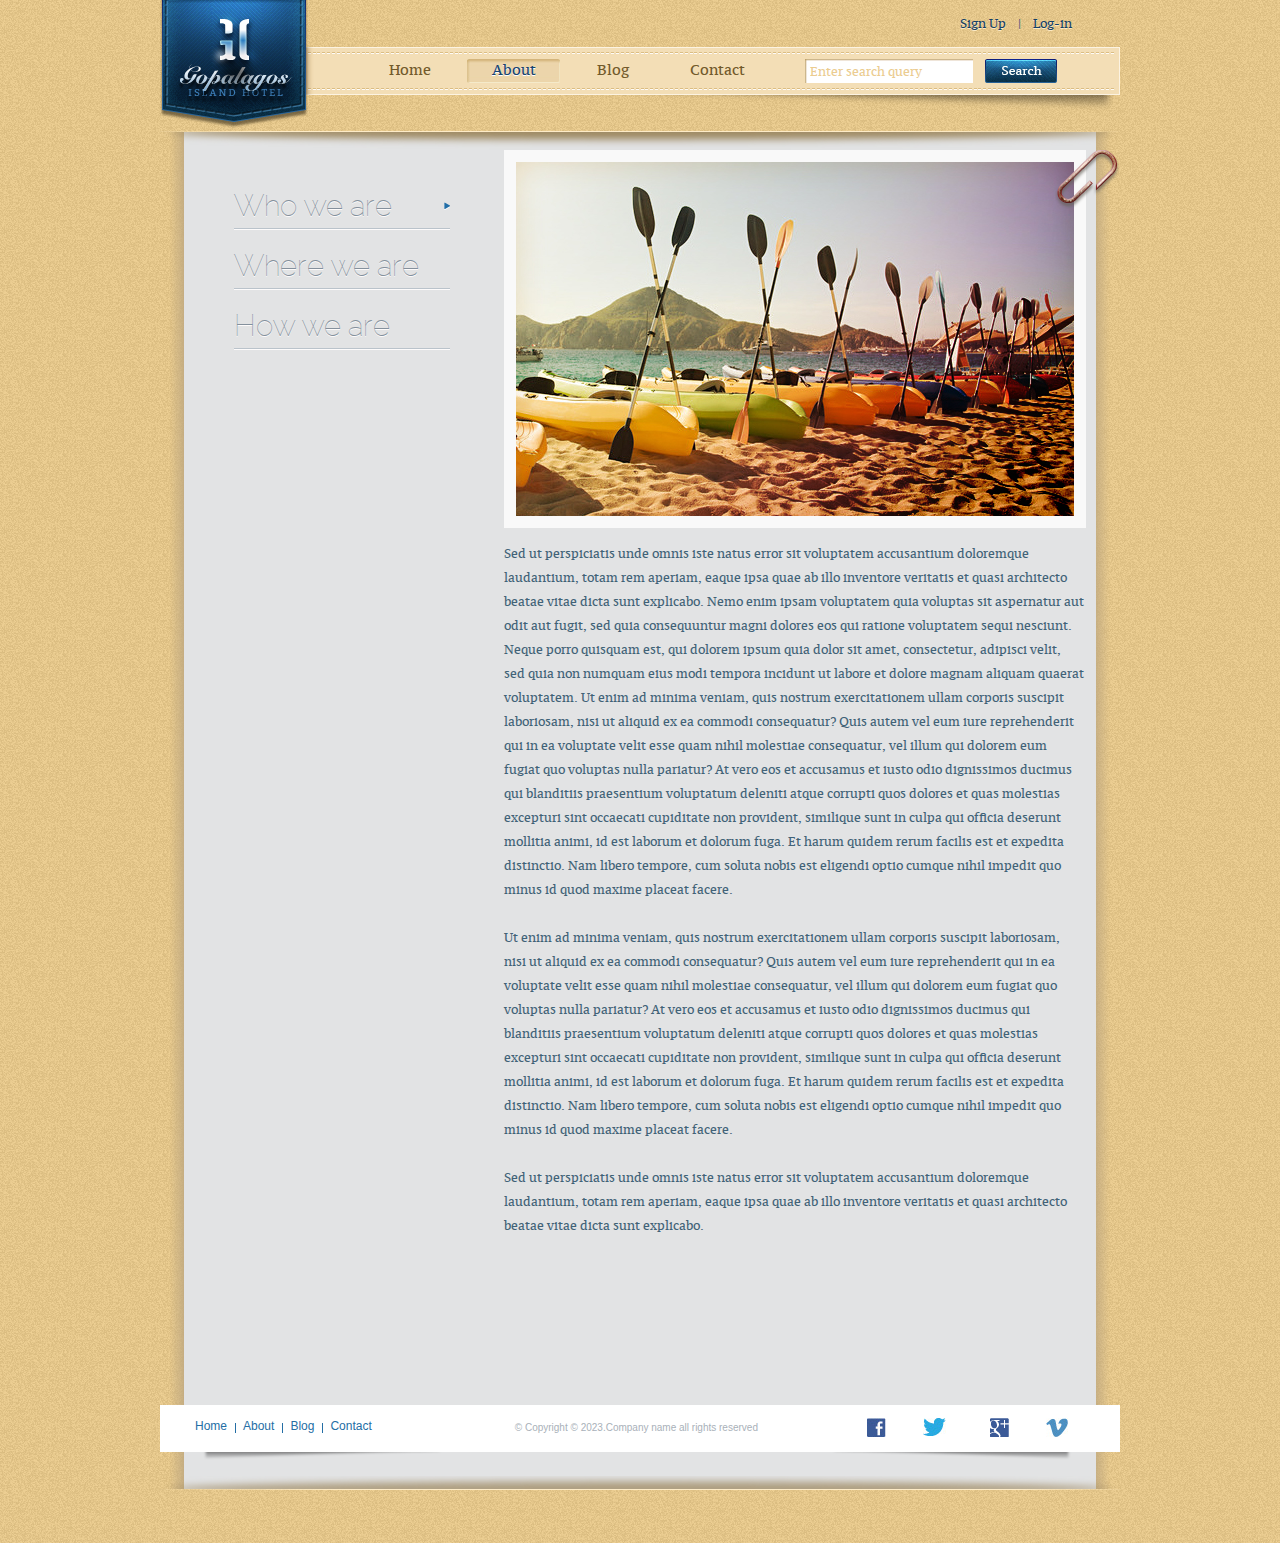
==== about.html @ 329f26aa "Add template" ====
<!DOCTYPE html>
<!-- Website template by freewebsitetemplates.com -->
<html>
<head>
	<meta charset="UTF-8">
	<title>About - Island Hotel Website Template</title>
	<link rel="stylesheet" href="css/style.css" type="text/css">
</head>
<body>
	<div class="page">
		<div class="header">
			<a href="index.html" id="logo"><img src="images/logo.png" alt="logo"></a>
			<div>
				<div>
					<a href="#">Sign Up</a> <span>|</span> <a href="#">Log-in</a>
				</div>
				<div>
					<ul>
						<li>
							<a href="index.html"><span>Home</span></a>
						</li>
						<li class="selected">
							<a href="about.html"><span>About</span></a>
						</li>
						<li>
							<a href="blog.html"><span>Blog</span></a>
						</li>
						<li>
							<a href="contact.html"><span>Contact</span></a>
						</li>
					</ul>
					<form action="index.html">
						<input type="text" onclick="this.value='';" onfocus="this.select()" onblur="this.value=!this.value?'Enter search query':this.value;" value="Enter search query">
						<input type="submit" value="">
					</form>
				</div>
			</div>
		</div>
		<div class="body">
			<div class="about">
				<ul>
					<li class="selected">
						<a href="about.html">Who we are</a>
					</li>
					<li>
						<a href="about-where.html">Where we are</a>
					</li>
					<li>
						<a href="about-how.html">How we are</a>
					</li>
				</ul>
				<div>
					<div>
						<span></span><img src="images/beach.jpg" alt="">
					</div>
					<p>
						Sed ut perspiciatis unde omnis iste natus error sit voluptatem accusantium doloremque laudantium, totam rem aperiam, eaque ipsa quae ab illo inventore veritatis et quasi architecto beatae vitae dicta sunt explicabo. Nemo enim ipsam voluptatem quia voluptas sit aspernatur aut odit aut fugit, sed quia consequuntur magni dolores eos qui ratione voluptatem sequi nesciunt. Neque porro quisquam est, qui dolorem ipsum quia dolor sit amet, consectetur, adipisci velit, sed quia non numquam eius modi tempora incidunt ut labore et dolore magnam aliquam quaerat voluptatem. Ut enim ad minima veniam, quis nostrum exercitationem ullam corporis suscipit laboriosam, nisi ut aliquid ex ea commodi consequatur? Quis autem vel eum iure reprehenderit qui in ea voluptate velit esse quam nihil molestiae consequatur, vel illum qui dolorem eum fugiat quo voluptas nulla pariatur? At vero eos et accusamus et iusto odio dignissimos ducimus qui blanditiis praesentium voluptatum deleniti atque corrupti quos dolores et quas molestias excepturi sint occaecati cupiditate non provident, similique sunt in culpa qui officia deserunt mollitia animi, id est laborum et dolorum fuga. Et harum quidem rerum facilis est et expedita distinctio. Nam libero tempore, cum soluta nobis est eligendi optio cumque nihil impedit quo minus id quod maxime placeat facere.
					</p>
					<p>
						Ut enim ad minima veniam, quis nostrum exercitationem ullam corporis suscipit laboriosam, nisi ut aliquid ex ea commodi consequatur? Quis autem vel eum iure reprehenderit qui in ea voluptate velit esse quam nihil molestiae consequatur, vel illum qui dolorem eum fugiat quo voluptas nulla pariatur? At vero eos et accusamus et iusto odio dignissimos ducimus qui blanditiis praesentium voluptatum deleniti atque corrupti quos dolores et quas molestias excepturi sint occaecati cupiditate non provident, similique sunt in culpa qui officia deserunt mollitia animi, id est laborum et dolorum fuga. Et harum quidem rerum facilis est et expedita distinctio. Nam libero tempore, cum soluta nobis est eligendi optio cumque nihil impedit quo minus id quod maxime placeat facere.
					</p>
					<p>
						Sed ut perspiciatis unde omnis iste natus error sit voluptatem accusantium doloremque laudantium, totam rem aperiam, eaque ipsa quae ab illo inventore veritatis et quasi architecto beatae vitae dicta sunt explicabo.
					</p>
				</div>
			</div>
		</div>
		<div class="footer">
			<div>
				<div>
					<ul>
						<li>
							<a href="index.html">Home</a>
						</li>
						<li>
							<a href="about.html">About</a>
						</li>
						<li>
							<a href="blog.html">Blog</a>
						</li>
						<li>
							<a href="contact.html">Contact</a>
						</li>
					</ul>
					<p>
						&#169; Copyright &#169; 2023.Company name all rights reserved
					</p>
					<div class="connect">
						<a href="http://freewebsitetemplates.com/go/facebook/" id="fb">facebook</a> <a href="http://freewebsitetemplates.com/go/twitter/" id="twitter">twitter</a> <a href="http://freewebsitetemplates.com/go/googleplus/" id="googleplus">googleplus</a> <a href="http://freewebsitetemplates.com/go/youtube/" id="vimeo">vimeo</a>
					</div>
				</div>
			</div>
		</div>
	</div>
</body>
</html>
---- css/style.css ----
/* Website template by freewebsitetemplates.com */
/*------------------------- Fonts ---------------------------*/
@font-face {
	font-family: 'ralewaythin';
	src: url('../fonts/raleway-thin-webfont-webfont.eot');
	src: url('../fonts/raleway-thin-webfont-webfont.eot?#iefix') format('embedded-opentype'),  url('../fonts/raleway-thin-webfont-webfont.woff') format('woff'),  url('../fonts/raleway-thin-webfont-webfont.ttf') format('truetype'),  url('../fonts/raleway-thin-webfont-webfont.svg#ralewaythin') format('svg');
	font-weight: normal;
	font-style: normal;
}
@font-face {
	font-family: 'pt_serif_captionitalic';
	src: url('../fonts/pt_serif-caption-web-italic-webfont-webfont.eot');
	src: url('../fonts/pt_serif-caption-web-italic-webfont-webfont.eot?#iefix') format('embedded-opentype'), url('../fonts/pt_serif-caption-web-italic-webfont-webfont.woff') format('woff'), url('../fonts/pt_serif-caption-web-italic-webfont-webfont.ttf') format('truetype'), url('../fonts/pt_serif-caption-web-italic-webfont-webfont.svg#pt_serif_captionitalic') format('svg');
	font-weight: normal;
	font-style: normal;
}
@font-face {
	font-family: 'pt_serif_captionregular';
	src: url('../fonts/pt_serif-caption-web-regular-webfont.eot');
	src: url('../fonts/pt_serif-caption-web-regular-webfont.eot?#iefix') format('embedded-opentype'), url('../fonts/pt_serif-caption-web-regular-webfont.woff') format('woff'), url('../fonts/pt_serif-caption-web-regular-webfont.ttf') format('truetype'), url('../fonts/pt_serif-caption-web-regular-webfont.svg#pt_serif_captionregular') format('svg');
	font-weight: normal;
	font-style: normal;
}
/*------------------------- Layout styles ------------------------*/
body {
	margin:0;
	font-family: 'pt_serif_captionregular';
	background:url(../images/bg-body.jpg);
}
a {
	outline:none;
}
a img {
	border:0;
	display:block;
}
.page {
	width:960px;
	margin:0 auto 53px;
	background:url(../images/bg-bottom.png) no-repeat left bottom;
	padding:0 0 14px 0;
}
/*------------------------- Header -------------------------*/
.header {
	height:131px;
	overflow:hidden;
	position:relative;
}
.header a#logo {
	left:0;
	position:absolute;
	top:0;
}
.header div {
	float:right;
	margin:0;
	overflow:hidden;
	width:816px;
}
.header div div:first-child {
	background:none;
	float:right;
	height:auto;
	padding:13px 48px 10px 0;
	width:auto;
}
.header div div:first-child a {
	color:#134067;
	font-size:12px;
	line-height:24px;
	text-decoration:none;
	text-shadow:0 1px 0 #fde9c3;
}
.header div div:first-child span {
	color:#134067;
	display:inline-block;
	font-size:12px;
	line-height:24px;
	padding:0 8px;
	text-shadow:0 1px 0 #fde9c3;
}
.header div div {
	background:url(../images/bg-nav.png) no-repeat;
	float:none;
	height:63px;
	overflow:hidden;
}
.header div div ul {
	float:left;
	list-style:none;
	margin:0;
	overflow:hidden;
	padding:12px 0 0 60px;
}
.header div div ul li:first-child {
	margin:0;
}
.header div div ul li {
	float:left;
	height:24px;
	margin:0 0 0 12px;
	padding:0 0 0 3px;
}
.header div div ul li.selected {
	background:url(../images/bg-nav-left.jpg) no-repeat left top;
}
.header div div ul li a {
	color:#725a2b;
	display:block;
	font-size:14px;
	height:24px;
	line-height:24px;
	padding:0 2px 0 0;
	text-decoration:none;
}
.header div div ul li a span {
	display:block;
	padding:0 22px;
}
.header div div ul li.selected a span {
	background:url(../images/bg-nav-mid.jpg) repeat-x left top;
}
.header div div ul li.selected a {
	background:url(../images/bg-nav-right.jpg) no-repeat right top;
	color:#164372;
	text-shadow:0 1px 0 #fff;
}
.header div div ul li a:hover {
	color:#164372;
	text-shadow:0 1px 0 #fff;
}
.header div div form {
	float:left;
	margin:0 0 0 36px;
	overflow:hidden;
	padding:12px 0 0;
}
.header div div form input:first-child {
	background:url(../images/bg-search.jpg) no-repeat;
	border:0;
	color:#ebcc90;
	float:left;
	font-family:inherit;
	font-size:12px;
	height:22px;
	line-height:21px;
	margin:0 12px 0 0;
	padding:2px 5px 0;
	width:158px;
	cursor:text;
}
.header div div form input:first-child:hover {
	background:url(../images/bg-search.jpg) no-repeat;
}
.header div div form input {
	background:url(../images/buttons.png) no-repeat;
	border:0;
	cursor:pointer;
	float:left;
	height:24px;
	padding:0;
	width:72px;
}
.header div div form input:hover {
	background:url(../images/buttons.png) no-repeat 0 -134px;
}
/*------------------------- Body ---------------------------*/
.body {
	background:url(../images/bg-top.png) no-repeat left top;
	padding:19px 0 0;
}
.body .home {
	background:url(../images/bg-mid.png) repeat-y left top;
	overflow:hidden;
}
.body .home div.featured {
	background:url(../images/bg-shadow2.png) no-repeat center bottom;
	height:378px;
	margin:0;
	overflow:hidden;
	padding:0 0 16px;
	position:relative;
}
.body .home div.featured div {
	background:url(../images/clip-right.png) no-repeat right top;
	margin:0;
	position:relative;
	z-index:1000;
}
.body .home div.featured div div {
	background:url(../images/clip-left.png) no-repeat left top;
	height:378px;
	margin:0;
}
.body .home div.featured img {
	border:12px solid #f9f9f9;
	left:38px;
	position:absolute;
}
.body .home div.featured div div p {
	color:#416277;
	font-size:12px;
	left:98px;
	line-height:24px;
	margin:0;
	position:absolute;
	top:175px;
	width:415px;
}
.body .home div.featured div div p a {
	background:none;
	color:#a98b52;
	display:inline;
	height:auto;
	margin:0;
	padding:0;
	position:static;
	text-decoration:none;
	width:auto;
}
.body .home div.featured div div a {
	background:url(../images/buttons.png) no-repeat 0 -71px;
	display:block;
	height:61px;
	left:180px;
	position:relative;
	text-indent:-9999px;
	top:270px;
	width:186px;
}
.body .home div.featured div div a:hover {
	background:url(../images/buttons.png) no-repeat 0 -199px;
}
.body .home div.section {
	background:url(../images/border.png) repeat-x left bottom;
	margin:0 47px;
	overflow:hidden;
	padding:0 0 23px;
}
.body .home div.section div:first-child {
	background:none;
	float:left;
	margin:0 36px 0 0;
	width:576px;
}
.body .home div.section div:first-child h4 {
	color:#bac3cb;
	font-family: 'pt_serif_captionitalic';
	font-size:30px;
	font-weight:400;
	margin:17px 0 0;
	text-shadow:0 1px 0 #fdfbfb;
}
.body .home div.section div:first-child p {
	color:#848a8f;
	font-size:12px;
	line-height:24px;
	margin:10px 0 0;
}
.body .home div.section div:first-child p a {
	color:#A98B52;
	display:inline;
	text-decoration:none;
}
.body .home div.section div:first-child ul {
	background-color:#d1d6db;
	list-style:none;
	margin:17px 0 0;
	overflow:hidden;
	padding:7px 16px 12px;
}
.body .home div.section div:first-child ul li {
	float:left;
	margin:0 0 0 36px;
	width:156px;
}
.body .home div.section div:first-child ul ul {
	margin:0;
	padding:0;
}
.body .home div.section div:first-child ul li li:first-child {
	padding:0 0 4px 18px;
}
.body .home div.section div:first-child ul li li {
	background:url(../images/arrow-right.jpg) no-repeat left 9px;
	border-bottom:1px solid #c0c8cf;
	display:inline-block;
	margin:18px 0 0;
	padding:0 0 5px 18px;
	width:156px;
}
.body .home div.section div:first-child ul li a {
	background:none;
	color:#3b536c;
	font-size:12px;
	line-height:24px;
	margin:0;
	padding:0;
	text-decoration:none;
}
.body .home div.section div:first-child ul li a:hover {
	text-decoration:none!important;
	color:#fff;
}
.body .home div.section div {
	background:url(../images/bg-shadow3.png) no-repeat right bottom;
	float:left;
	margin:0;
	padding:0 0 9px;
	width:auto;
}
.body .home div.section div a {
	display:block;
	margin:8px 0 0;
}
.body .home div {
	background:none;
	margin:28px 47px 0;
	padding:0 0 36px;
}
.body .home div ul {
	background:none #d1d6db;
	list-style:none;
	margin:0;
	overflow:hidden;
	padding:18px 18px 8px;
}
.body .home div ul li {
	float:left;
	margin:0 0 0 37px;
	width:252px;
}
.body .home div ul li h3 {
	background:url(../images/bg-title.jpg) no-repeat;
	height:24px;
	margin:0 auto 18px;
	text-align:center;
	width:239px;
	color:#2c88c4;
	display:block;
	font-family: 'pt_serif_captionitalic';
	font-size:12px;
	font-weight:400;
	line-height:26px;
}
.body .home div ul li a {
	background:url(../images/bg-shadow3.png) no-repeat left bottom;
	display:block;
	padding:0 0 9px;
}
.body .home div ul li p {
	color:#848A8F;
	font-size:11px;
	line-height:24px;
	margin:5px 0 16px;
}
.body .home div ul li p a {
	background:none;
	color:#A98B52;
	display:inline;
	padding:0;
	text-decoration:none;
}
.body .home div ul li a.click-here {
	background:url(../images/buttons.png) no-repeat -55px -32px;
	height:37px;
	margin:0 auto 9px;
	padding:0;
	width:145px;
}
.body .home div ul li a.click-here:hover {
	background:url(../images/buttons.png) no-repeat 0 -160px;
}
.body .about div p {
	color:#416277;
	font-size:12px;
	line-height:24px;
	margin:15px 0 24px;
}
.body .about-where div p {
	color:#416277;
	font-size:12px;
	line-height:24px;
	margin:25px 0 26px;
}
.body .about-how div p {
	color:#416277;
	font-size:12px;
	line-height:24px;
	margin:25px 0 24px;
}
.body .blog {
	background:url(../images/bg-mid.png) repeat-y scroll left top transparent;
	padding:0 48px 0 0;
}
.body .blog ul {
	list-style:none;
	margin:0;
	padding:0;
}
.body .blog ul li {
	margin:38px 0 0;
	overflow:hidden;
	padding:24px 0 0;
}
.body .blog ul li div:first-child {
	background:url(../images/bg-shadow3.png) no-repeat right bottom;
	float:left;
	height:auto;
	padding:0 0 9px;
	position:relative;
	width:314px;
}
.body .blog ul li div:first-child a {
	background:none;
	display:block;
	height:auto;
	margin:0 0 0 38px;
	width:276px;
}
.body .blog ul li div:first-child a:hover {
	background:none;
}
.body .blog ul li div:first-child span {
	background:url(../images/clip-left.png) no-repeat scroll left top transparent;
	display:block;
	height:59px;
	left:0;
	position:absolute;
	top:0;
	width:65px;
}
.body .blog ul li div {
	background:url(../images/bg-shadow2.png) no-repeat right 42px;
	float:right;
	height:auto;
	padding:0 0 16px 30px;
	width:568px;
}
.body .blog ul li div div:first-child {
	background:none #fff;
	float:none;
	height:42px;
	padding:0;
	width:568px;
}
.body .blog ul li div div h3 {
	color:#0d314f;
	float:left;
	font-family: 'ralewaythin';
	font-size:24px;
	font-weight:400;
	line-height:24px;
	margin:8px 0 0 10px;
}
.body .blog ul li div div div {
	background:none;
	float:right;
	height:auto;
	padding:9px 20px 0 0;
	width:auto;
}
.body .blog ul li div div div span:first-child {
	background:none;
	color:#9da3a8;
	display:block;
	font-family: 'ralewaythin';
	font-size:12px;
	height:auto;
	line-height:24px;
	position:static;
	width:auto;
}
.body .blog ul li div p {
	color:#416277;
	font-size:12px;
	line-height:24px;
	margin:13px 0 24px;
}
.body .blog ul li div p a {
	background:none;
	color:#A98B52;
	display:inline;
	text-decoration:none;
}
.body .blog ul li div a {
	background:url(../images/buttons.png) no-repeat -110px 0;
	display:block;
	height:30px;
	text-indent:-99999px;
	width:90px;
}
.body .blog ul li div a:hover {
	background:url(../images/buttons.png) no-repeat 0 -262px;
}
.body .blog ul.paging {
	list-style:none;
	margin:120px 0 0;
	overflow:hidden;
	padding:0 0 68px;
	text-align:center;
}
.body .blog ul.paging li {
	display:inline;
	margin:0;
	padding:0;
}
.body .blog ul.paging li a {
	color:#979ea5;
	font-family:Arial, Helvetica, sans-serif;
	font-size:12px;
	line-height:30px;
	margin:0 3px;
	text-decoration:none;
}
.body .blog ul.paging li a:hover {
	color:#606971;
}
.body .contact {
	background:url(../images/bg-mid.png) repeat-y scroll left top transparent;
	min-height:1255px;
	overflow:hidden;
	padding:0;
}
.body .contact div {
	float:right;
	padding:0 36px 0 0;
	width:580px;
}
.body .contact h2 {
	background:url(../images/border.png) repeat-x scroll left bottom transparent;
	color:#84909C;
	display:inline-block;
	float:left;
	font-family: 'ralewaythin';
	font-size:30px;
	font-weight:400;
	line-height:48px;
	margin:32px 98px 0 74px;
	padding:0 20px 0 0;
	text-decoration:none;
	text-shadow:0 1px 0 #FDFBFB;
}
.body .contact div h3 {
	color:#416277;
	font-size:14px;
	font-style:italic;
	line-height:24px;
}
.body .contact div p {
	color:#416277;
	font-size:12px;
	line-height:24px;
	margin:15px 0 24px;
	padding:0 15px 0 0;
	text-align:justify;
}
.body .contact div p a {
	color:#416277!important;
	text-decoration:underline!important;
}
.body .contact div p a:hover {
	color:#42a3e4!important;
}
.body .home div.featured div div p a:hover, .body .home div.section div:first-child p a:hover, .body .home div.section div ul li a:hover, .body .home div ul li h3 a:hover, .body .home div ul li p a:hover, .body .about div p a:hover, .body .about-where div p a:hover, .body .about-how div p a:hover, .body .blog ul li div p a:hover, .body .contact div p a:hover {
	text-decoration:underline;
}
.body .home div.section div:first-child ul li:first-child, .body .home div ul li:first-child, .body .about ul li:first-child a, .body .about-where ul li:first-child a, .body .about-how ul li:first-child a, .body .blog ul li:first-child {
	margin:0;
}
.body .home div.section div a img, .body .home div ul li a img {
	border:12px solid #F9F9F9;
}
.body .home div.section div a img:hover, .body .home div ul li a img:hover, .body .blog ul li div:first-child a img:hover {
	filter:alpha(opacity=80);/* Needed for IE8 and old versions */
	opacity:0.8;
}
.body .about, .body .about-where, .body .about-how {
	background:url(../images/bg-mid.png) repeat-y left top;
	min-height:1255px;
	overflow:hidden;
	padding:0;
}
.body .about ul, .body .about-where ul, .body .about-how ul {
	float:left;
	list-style:none;
	margin:32px 54px 0 74px;
	padding:0;
	width:216px;
}
.body .about ul li, .body .about-where ul li, .body .about-how ul li {
	background:url(../images/border.png) repeat-x left bottom;
}
.body .about ul li.selected a, .body .about-where ul li.selected a, .body .about-how ul li.selected a {
	background:url(../images/arrow-right2.png) no-repeat right center;
}
.body .about ul li a, .body .about-where ul li a, .body .about-how ul li a {
	color:#84909c;
	display:block;
	font-family: 'ralewaythin';
	font-size:30px;
	line-height:48px;
	margin:12px 0 6px;
	text-decoration:none;
	text-shadow:0 1px 0 #fdfbfb;
}
.body .about div, .body .about-where div, .body .about-how div {
	float:left;
	padding:0 36px 0 0;
	width:580px;
}
.body .about div div, .body .about-where div div, .body .about-how div div, .body .contact div div {
	background:url(../images/bg-shadow2.png) no-repeat 7px bottom;
	display:block;
	float:none;
	position:relative;
	width:inherit;
}
.body .about div div span, .body .about-where div div span, .body .about-how div div span, .body .contact div div span {
	background:url(../images/clip-right.png) no-repeat right top;
	display:block;
	height:59px;
	position:absolute;
	right:0;
	top:0;
	width:65px;
}
.body .about div div img, .body .about-where div div img, .body .about-how div div img, .body .blog ul li div:first-child a img, .body .contact div div img {
	border:12px solid #F9F9F9;
	display:block;
}
.body .about div p a, .body .about-where div p a, .body .about-how div p a, .body .contact div p a {
	color:#a98b52;
	text-decoration:none;
}
/*------------------------- Footer -------------------------*/
.footer {
	background:url(../images/bg-mid.png) repeat-y left top;
	padding:0 0 16px;
}
.footer div {
	background:url(../images/bg-shadow.png) no-repeat center bottom;
	padding:0 0 8px;
}
.footer div div {
	background:none #fff;
	height:47px;
	padding:0;
}
.footer div div ul {
	float:left;
	list-style:none;
	margin:10px 135px 0 35px;
	overflow:hidden;
	padding:0;
}
.footer div div ul li:first-child {
	background:none;
	margin:0;
	padding:0 8px 0 0;
}
.footer div div ul li {
	background:url(../images/border-footer-nav.png) no-repeat left 8px;
	float:left;
	padding:0 8px;
}
.footer div div ul li a {
	color:#246ea5;
	font-family:"Trebuchet MS", Arial, Helvetica, sans-serif;
	font-size:12px;
	text-decoration:none;
}
.footer div div ul li a:hover {
	text-decoration:none;
}
.footer div div p {
	color:#a9b1b9;
	float:left;
	font-family:"Trebuchet MS", Arial, Helvetica, sans-serif;
	font-size:10px;
	line-height:16px;
	margin:15px 0 0;
}
.footer div div div.connect {
	float:left;
	height:auto;
	margin:13px 0 0 65px;
	overflow:hidden;
}
.footer div div div.connect a#twitter {
	background:url(../images/icons.png) no-repeat;
	display:block;
	float:left;
	height:18px;
	text-indent:-99999px;
	width:23px;
}
.footer div div div.connect a#fb {
	background:url(../images/icons.png) no-repeat 0 -19px;
	display:block;
	float:left;
	height:19px;
	margin:0 37px 0 44px;
	text-indent:-99999px;
	width:19px;
}
.footer div div div.connect a#googleplus {
	background:url(../images/icons.png) no-repeat 0 -59px;
	display:block;
	float:left;
	height:19px;
	margin:0 37px 0 44px;
	text-indent:-99999px;
	width:19px;
}
.footer div div div.connect a#vimeo {
	background:url(../images/icons.png) no-repeat 0 -39px;
	display:block;
	float:left;
	height:19px;
	text-indent:-99999px;
	width:22px;
}
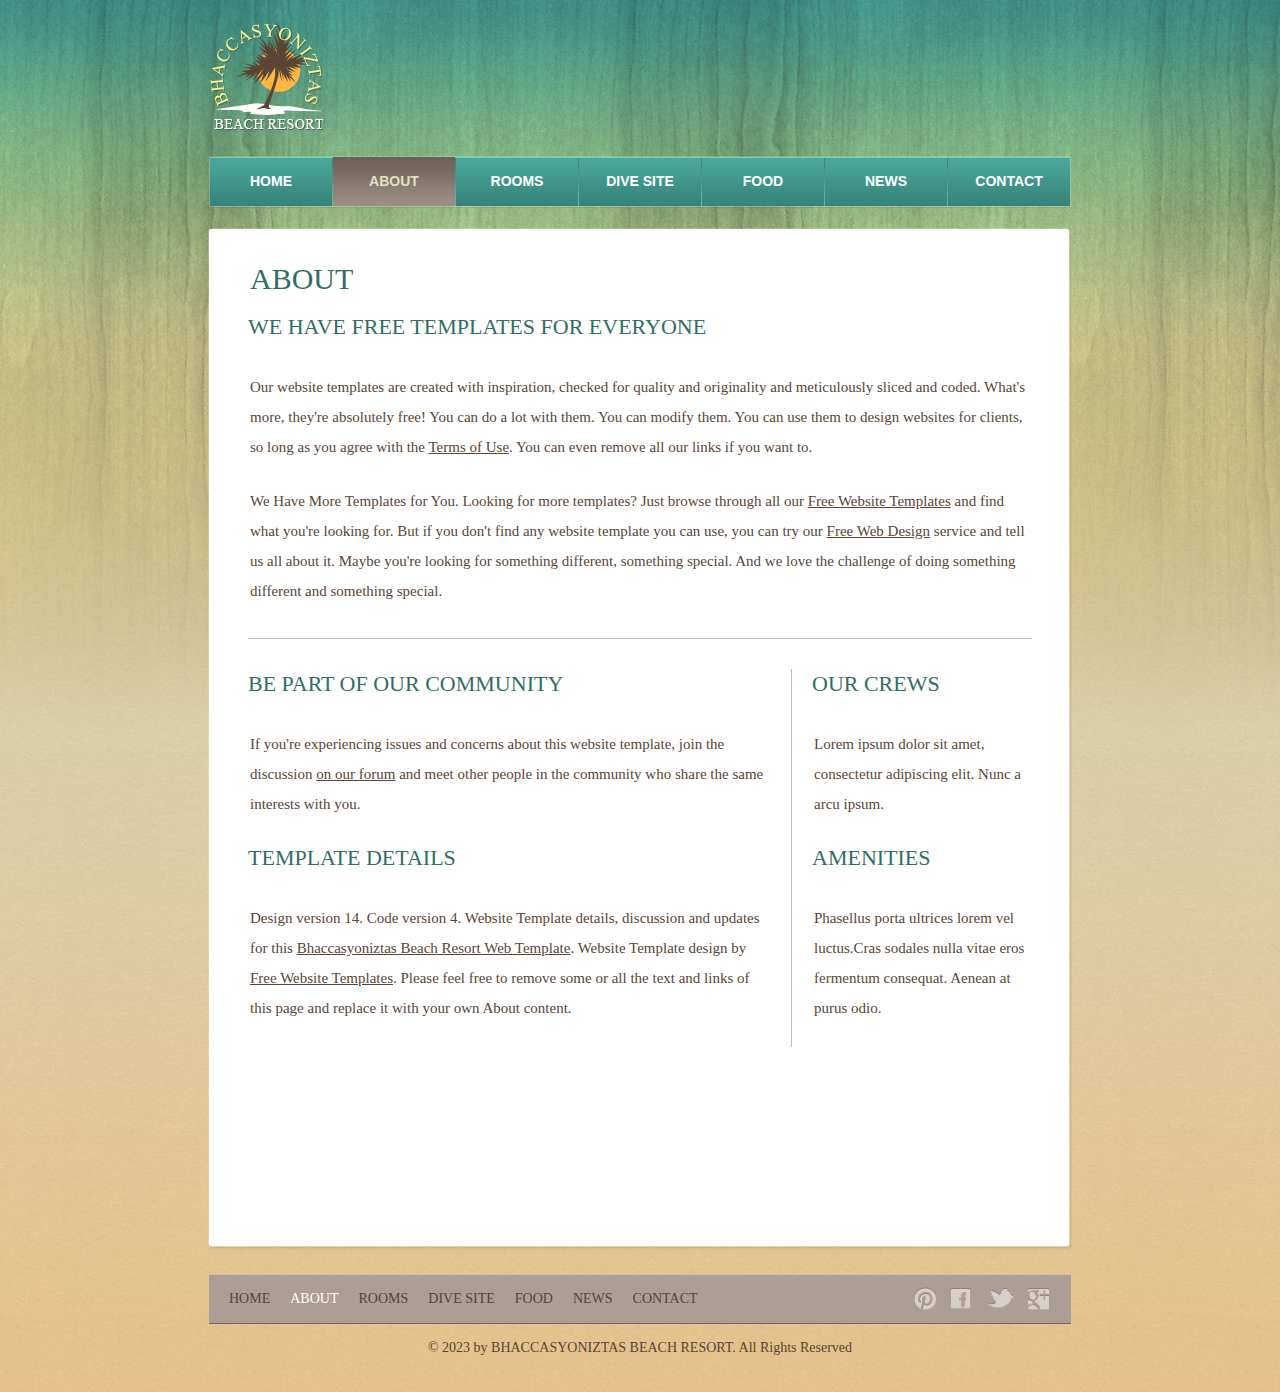
==== commit acdb42c5: "Update README.md" ====
--- a/about.html
+++ b/about.html
@@ -3,94 +3,111 @@
 <html>
 <head>
 	<meta charset="UTF-8">
-	<title>About - Island Hotel Website Template</title>
+	<title>About - Bhaccasyoniztas Beach Resort Web Template</title>
 	<link rel="stylesheet" href="css/style.css" type="text/css">
 </head>
 <body>
-	<div class="page">
-		<div class="header">
-			<a href="index.html" id="logo"><img src="images/logo.png" alt="logo"></a>
-			<div>
-				<div>
-					<a href="#">Sign Up</a> <span>|</span> <a href="#">Log-in</a>
+	<div id="background">
+		<div id="page">
+			<div id="header">
+				<div id="logo">
+					<a href="index.html"><img src="images/logo.png" alt="LOGO" height="112" width="118"></a>
 				</div>
-				<div>
-					<ul>
-						<li>
-							<a href="index.html"><span>Home</span></a>
-						</li>
-						<li class="selected">
-							<a href="about.html"><span>About</span></a>
-						</li>
-						<li>
-							<a href="blog.html"><span>Blog</span></a>
-						</li>
-						<li>
-							<a href="contact.html"><span>Contact</span></a>
-						</li>
-					</ul>
-					<form action="index.html">
-						<input type="text" onclick="this.value='';" onfocus="this.select()" onblur="this.value=!this.value?'Enter search query':this.value;" value="Enter search query">
-						<input type="submit" value="">
-					</form>
-				</div>
-			</div>
-		</div>
-		<div class="body">
-			<div class="about">
-				<ul>
-					<li class="selected">
-						<a href="about.html">Who we are</a>
-					</li>
-					<li>
-						<a href="about-where.html">Where we are</a>
-					</li>
-					<li>
-						<a href="about-how.html">How we are</a>
-					</li>
-				</ul>
-				<div>
-					<div>
-						<span></span><img src="images/beach.jpg" alt="">
-					</div>
-					<p>
-						Sed ut perspiciatis unde omnis iste natus error sit voluptatem accusantium doloremque laudantium, totam rem aperiam, eaque ipsa quae ab illo inventore veritatis et quasi architecto beatae vitae dicta sunt explicabo. Nemo enim ipsam voluptatem quia voluptas sit aspernatur aut odit aut fugit, sed quia consequuntur magni dolores eos qui ratione voluptatem sequi nesciunt. Neque porro quisquam est, qui dolorem ipsum quia dolor sit amet, consectetur, adipisci velit, sed quia non numquam eius modi tempora incidunt ut labore et dolore magnam aliquam quaerat voluptatem. Ut enim ad minima veniam, quis nostrum exercitationem ullam corporis suscipit laboriosam, nisi ut aliquid ex ea commodi consequatur? Quis autem vel eum iure reprehenderit qui in ea voluptate velit esse quam nihil molestiae consequatur, vel illum qui dolorem eum fugiat quo voluptas nulla pariatur? At vero eos et accusamus et iusto odio dignissimos ducimus qui blanditiis praesentium voluptatum deleniti atque corrupti quos dolores et quas molestias excepturi sint occaecati cupiditate non provident, similique sunt in culpa qui officia deserunt mollitia animi, id est laborum et dolorum fuga. Et harum quidem rerum facilis est et expedita distinctio. Nam libero tempore, cum soluta nobis est eligendi optio cumque nihil impedit quo minus id quod maxime placeat facere.
-					</p>
-					<p>
-						Ut enim ad minima veniam, quis nostrum exercitationem ullam corporis suscipit laboriosam, nisi ut aliquid ex ea commodi consequatur? Quis autem vel eum iure reprehenderit qui in ea voluptate velit esse quam nihil molestiae consequatur, vel illum qui dolorem eum fugiat quo voluptas nulla pariatur? At vero eos et accusamus et iusto odio dignissimos ducimus qui blanditiis praesentium voluptatum deleniti atque corrupti quos dolores et quas molestias excepturi sint occaecati cupiditate non provident, similique sunt in culpa qui officia deserunt mollitia animi, id est laborum et dolorum fuga. Et harum quidem rerum facilis est et expedita distinctio. Nam libero tempore, cum soluta nobis est eligendi optio cumque nihil impedit quo minus id quod maxime placeat facere.
-					</p>
-					<p>
-						Sed ut perspiciatis unde omnis iste natus error sit voluptatem accusantium doloremque laudantium, totam rem aperiam, eaque ipsa quae ab illo inventore veritatis et quasi architecto beatae vitae dicta sunt explicabo.
-					</p>
-				</div>
-			</div>
-		</div>
-		<div class="footer">
-			<div>
-				<div>
+				<div id="navigation">
 					<ul>
 						<li>
 							<a href="index.html">Home</a>
 						</li>
-						<li>
+						<li class="selected">
 							<a href="about.html">About</a>
 						</li>
 						<li>
-							<a href="blog.html">Blog</a>
+							<a href="rooms.html">Rooms</a>
+						</li>
+						<li>
+							<a href="dives.html">Dive Site</a>
+						</li>
+						<li>
+							<a href="foods.html">Food</a>
+						</li>
+						<li>
+							<a href="news.html">News</a>
 						</li>
 						<li>
 							<a href="contact.html">Contact</a>
 						</li>
 					</ul>
-					<p>
-						&#169; Copyright &#169; 2023.Company name all rights reserved
-					</p>
-					<div class="connect">
-						<a href="http://freewebsitetemplates.com/go/facebook/" id="fb">facebook</a> <a href="http://freewebsitetemplates.com/go/twitter/" id="twitter">twitter</a> <a href="http://freewebsitetemplates.com/go/googleplus/" id="googleplus">googleplus</a> <a href="http://freewebsitetemplates.com/go/youtube/" id="vimeo">vimeo</a>
+				</div>
+			</div>
+			<div id="contents">
+				<div class="box">
+					<div>
+						<div class="body">
+							<h1>About</h1>
+							<h2>We Have Free Templates for Everyone</h2>
+							<p>
+								Our website templates are created with inspiration, checked for quality and originality and meticulously sliced and coded. What's more, they're absolutely free! You can do a lot with them. You can modify them. You can use them to design websites for clients, so long as you agree with the <a href="http://www.freewebsitetemplates.com/about/terms/">Terms of Use</a>. You can even remove all our links if you want to.
+							</p>
+							<p>
+								We Have More Templates for You. Looking for more templates? Just browse through all our <a href="http://www.freewebsitetemplates.com/">Free Website Templates</a> and find what you're looking for. But if you don't find any website template you can use, you can try our <a href="http://www.freewebsitetemplates.com/freewebdesign/">Free Web Design</a> service and tell us all about it. Maybe you're looking for something different, something special. And we love the challenge of doing something different and something special.
+							</p>
+							<hr>
+							<div class="ads">
+								<h2>Our Crews</h2>
+								<p>
+									Lorem ipsum dolor sit amet, consectetur adipiscing elit. Nunc a arcu ipsum.
+								</p>
+								<h2>Amenities</h2>
+								<p>
+									Phasellus porta ultrices lorem vel luctus.Cras sodales nulla vitae eros fermentum consequat. Aenean at purus odio.
+								</p>
+							</div>
+							<h2>Be Part of Our Community</h2>
+							<p>
+								If you're experiencing issues and concerns about this website template, join the discussion <a href="http://www.freewebsitetemplates.com/forums/">on our forum</a> and meet other people in the community who share the same interests with you.
+							</p>
+							<h2>Template details</h2>
+							<p>
+								Design version 14. Code version 4. Website Template details, discussion and updates for this <a href="http://www.freewebsitetemplates.com/discuss/beachresort/">Bhaccasyoniztas Beach Resort Web Template</a>. Website Template design by <a href="http://www.freewebsitetemplates.com/">Free Website Templates</a>. Please feel free to remove some or all the text and links of this page and replace it with your own About content.
+							</p>
+						</div>
 					</div>
 				</div>
 			</div>
 		</div>
+		<div id="footer">
+			<div>
+				<ul class="navigation">
+					<li>
+						<a href="index.html">Home</a>
+					</li>
+					<li class="active">
+						<a href="about.html">About</a>
+					</li>
+					<li>
+						<a href="rooms.html">Rooms</a>
+					</li>
+					<li>
+						<a href="dives.html">Dive Site</a>
+					</li>
+					<li>
+						<a href="foods.html">Food</a>
+					</li>
+					<li>
+						<a href="news.html">News</a>
+					</li>
+					<li>
+						<a href="contact.html">Contact</a>
+					</li>
+				</ul>
+				<div id="connect">
+					<a href="http://pinterest.com/fwtemplates/" target="_blank" class="pinterest"></a> <a href="http://freewebsitetemplates.com/go/facebook/" target="_blank" class="facebook"></a> <a href="http://freewebsitetemplates.com/go/twitter/" target="_blank" class="twitter"></a> <a href="http://freewebsitetemplates.com/go/googleplus/" target="_blank" class="googleplus"></a>
+				</div>
+			</div>
+			<p>
+				© 2023 by BHACCASYONIZTAS BEACH RESORT. All Rights Reserved
+			</p>
+		</div>
 	</div>
 </body>
 </html>--- a/css/style.css
+++ b/css/style.css
@@ -1,723 +1,545 @@
 /* Website template by freewebsitetemplates.com */
-/*------------------------- Fonts ---------------------------*/
-@font-face {
-	font-family: 'ralewaythin';
-	src: url('../fonts/raleway-thin-webfont-webfont.eot');
-	src: url('../fonts/raleway-thin-webfont-webfont.eot?#iefix') format('embedded-opentype'),  url('../fonts/raleway-thin-webfont-webfont.woff') format('woff'),  url('../fonts/raleway-thin-webfont-webfont.ttf') format('truetype'),  url('../fonts/raleway-thin-webfont-webfont.svg#ralewaythin') format('svg');
+body {
+	background: #ffb744 url(../images/bg-body.jpg) repeat left bottom;
+	font-family: "Times New Roman", Times, serif;
+	margin: 0;
+}
+#background {
+	background: url(../images/bg-pattern.jpg) repeat-x center top;
+	min-height: 1318px;
+}
+#page {
+	width: 960px;
+	margin: 0 auto;
+}
+img {
+	border: 0;
+}
+/*------------------------------ Sprites ------------------------------*/
+#navigation li, #navigation li a:hover, #navigation li.selected a {
+	background-image: url(../images/bg-menu.png);
+	background-repeat: repeat-x;
+}
+#contents div.box, #contents div.box > div, #contents div.body {
+	background-image: url(../images/content-box.png);
+	background-repeat: no-repeat;
+}
+#main div.box, #main div.box > div, #main div.box > div > div {
+	background-image: url(../images/bg-box.png);
+	background-repeat: no-repeat;
+}
+/*------------------------------ HEADER ------------------------------*/
+#header {
+	margin-bottom: 20px;
+	padding-top: 20px;
+}
+/** Logo **/
+#logo {
+	float: left;
+	margin-bottom: 20px;
+	margin-left: 49px;
+}
+/** Navigation **/
+#navigation {
+	background: url(../images/bg-navigation.png) no-repeat;
+	clear: both;
+	height: 50px;
+	width: 860px;
+	margin: 0 auto;
+	padding: 1px;
+}
+#navigation ul {
+	display: inline-block;
+	width: 860px;
+	list-style: none;
+	margin: 0;
+	padding: 0;
+}
+#navigation li {
+	float: left;
+	background-position: 0 -118px;
+	background-repeat: no-repeat;
+	height: 49px;
+	width: 122px;
+	margin: 0;
+	padding-left: 1px;
+	text-align: center;
+}
+#navigation li:first-child {
+	background: none;
+	margin-left: 0;
+	padding-left: 0;
+}
+#navigation li a {
+	color: #fff;
+	display: block;
+	font: bold 14px/48px Arial, Helvetica, sans-serif;
+	height: 49px;
+	text-decoration: none;
+	text-transform: uppercase;
+}
+#navigation li a:hover {
+	background-position: 0 -59px;
+	color: #6d6157;
+}
+#navigation li.selected a {
+	background-position: 0 0;
+	color: #e4e1bd;
+}
+/*------------------------------ CONTENTS ------------------------------*/
+#contents {
+	display: inline-block;
+	width: 865px;
+	padding: 0 47px;
+}
+#contents h1 {
+	color: #316e66;
+	font: 26px/30px "Times New Roman", Times, serif;
+	margin: 18px 0 20px;
+	padding-left: 2px;
+	text-transform: uppercase;
+}
+#contents div.body h1, #contents h2 {
+	color: #316e66;
+	font: 30px/30px "Times New Roman", Times, serif;
+	margin: 0 0 18px;
+	text-transform: uppercase;
+}
+#contents h2 {
+	font-size: 22px;
+	margin: 0 0 30px;
+}
+#contents h2 a {
+	color: #2c9688;
+	text-decoration: none;
+}
+#contents p {
+	color: #5a4535;
+	font-size: 15px;
+	line-height: 30px;
+	margin: 0;
+	padding: 0 0 24px 2px;
+}
+#contents p a {
+	color: #5a4535;
+}
+#contents p a:hover, #news div.sidebar ul li a:hover {
+	color: #917157;
+}
+/** box-shadow **/
+#contents div.box {
+	background-position: left bottom;
+	margin-bottom: 20px;
+	margin-left: 1px;
+	padding: 0 0 6px;
+}
+#contents div.box > div {
+	background-position: -1745px top;
+	padding: 6px 0 0;
+}
+#contents div.body {
+	background-position: -871px top;
+	background-repeat: repeat-y;
+	min-height: 980px;
+	padding: 30px 40px 0;
+}
+/** Adbox **/
+#adbox {
+	background: url(../images/bg-adbox.png) no-repeat left top;
+	width: 852px;
+	margin: 0 auto;
+	padding: 4px 5px 18px;
+}
+#adbox p {
+	font-size: 16px;
+}
+.ads {
+	float: right;
+	width: 220px;
+	border-left: 1px solid #bbbbbb;
+	margin-left: 20px;
+	padding-left: 20px;
+}
+hr {
+	border:0;
+	border-top: 1px solid #bbbbbb;
+	margin-bottom: 30px;
+}
+/** MAIN **/
+#main {
+	float: left;
+	min-height: 100px;
+	width: 566px;
+}
+#main div.box {
+	background-position: left bottom;
+	margin-bottom: 12px;
+	padding: 0 0 6px;
+}
+#main div.box > div {
+	background-position: -1145px top;
+	padding: 6px 0 0;
+}
+#main div.box > div > div {
+	background-position: -572px top;
+	background-repeat: repeat-y;
+	padding: 17px;
+}
+#main div.box h3 {
+	color: #316e66;
 	font-weight: normal;
-	font-style: normal;
-}
-@font-face {
-	font-family: 'pt_serif_captionitalic';
-	src: url('../fonts/pt_serif-caption-web-italic-webfont-webfont.eot');
-	src: url('../fonts/pt_serif-caption-web-italic-webfont-webfont.eot?#iefix') format('embedded-opentype'), url('../fonts/pt_serif-caption-web-italic-webfont-webfont.woff') format('woff'), url('../fonts/pt_serif-caption-web-italic-webfont-webfont.ttf') format('truetype'), url('../fonts/pt_serif-caption-web-italic-webfont-webfont.svg#pt_serif_captionitalic') format('svg');
+	letter-spacing: 1px;
+	border-bottom: 1px dotted #9c8964;
+	margin: 0;
+	padding: 0 0 12px;
+	text-transform: uppercase;
+}
+#main div.box h4 {
+	font: 22px/24px "Times New Roman", Times, serif;
 	font-weight: normal;
-	font-style: normal;
-}
-@font-face {
-	font-family: 'pt_serif_captionregular';
-	src: url('../fonts/pt_serif-caption-web-regular-webfont.eot');
-	src: url('../fonts/pt_serif-caption-web-regular-webfont.eot?#iefix') format('embedded-opentype'), url('../fonts/pt_serif-caption-web-regular-webfont.woff') format('woff'), url('../fonts/pt_serif-caption-web-regular-webfont.ttf') format('truetype'), url('../fonts/pt_serif-caption-web-regular-webfont.svg#pt_serif_captionregular') format('svg');
+	margin: 6px 0 0;
+}
+#main div.box h4 a {
+	color: #5a4535;
+	text-decoration: none;
+}
+#main div.box ul {
+	list-style: none;
+	margin: 0;
+	padding: 0;
+}
+#main div.box ul li {
+	border-bottom: 1px dotted #9c8964;
+}
+#main div.box ul li span {
+	color: #5a4535;
+	display: block;
+	font-size: 14px;
+	margin-bottom: 12px;
+}
+#main div.box ul li p {
+	line-height: 24px;
+	padding: 0 0 3px;
+}
+/** SIDEBAR **/
+#sidebar {
+	float: right;
+	height: auto;
+	width: 285px;
+}
+#sidebar div.section {
+	height: 144px;
+	margin-bottom: 12px;
+}
+#sidebar div.section:first-child {
+	padding: 3px 0 0;
+}
+#sidebar div.section > a:hover {
+	filter:alpha(opacity=60);
+	opacity: 0.6;
+}
+/** testimonials **/
+#contents div#testimonials h3 {
+	color: #2c9688;
 	font-weight: normal;
-	font-style: normal;
-}
-/*------------------------- Layout styles ------------------------*/
-body {
-	margin:0;
-	font-family: 'pt_serif_captionregular';
-	background:url(../images/bg-body.jpg);
-}
-a {
-	outline:none;
-}
-a img {
-	border:0;
-	display:block;
-}
-.page {
-	width:960px;
-	margin:0 auto 53px;
-	background:url(../images/bg-bottom.png) no-repeat left bottom;
-	padding:0 0 14px 0;
-}
-/*------------------------- Header -------------------------*/
-.header {
-	height:131px;
-	overflow:hidden;
-	position:relative;
-}
-.header a#logo {
-	left:0;
-	position:absolute;
-	top:0;
-}
-.header div {
-	float:right;
-	margin:0;
-	overflow:hidden;
-	width:816px;
-}
-.header div div:first-child {
-	background:none;
-	float:right;
-	height:auto;
-	padding:13px 48px 10px 0;
-	width:auto;
-}
-.header div div:first-child a {
-	color:#134067;
-	font-size:12px;
-	line-height:24px;
-	text-decoration:none;
-	text-shadow:0 1px 0 #fde9c3;
-}
-.header div div:first-child span {
-	color:#134067;
-	display:inline-block;
-	font-size:12px;
-	line-height:24px;
-	padding:0 8px;
-	text-shadow:0 1px 0 #fde9c3;
-}
-.header div div {
-	background:url(../images/bg-nav.png) no-repeat;
-	float:none;
-	height:63px;
-	overflow:hidden;
-}
-.header div div ul {
-	float:left;
-	list-style:none;
-	margin:0;
-	overflow:hidden;
-	padding:12px 0 0 60px;
-}
-.header div div ul li:first-child {
-	margin:0;
-}
-.header div div ul li {
-	float:left;
-	height:24px;
-	margin:0 0 0 12px;
-	padding:0 0 0 3px;
-}
-.header div div ul li.selected {
-	background:url(../images/bg-nav-left.jpg) no-repeat left top;
-}
-.header div div ul li a {
-	color:#725a2b;
-	display:block;
-	font-size:14px;
-	height:24px;
-	line-height:24px;
-	padding:0 2px 0 0;
-	text-decoration:none;
-}
-.header div div ul li a span {
-	display:block;
-	padding:0 22px;
-}
-.header div div ul li.selected a span {
-	background:url(../images/bg-nav-mid.jpg) repeat-x left top;
-}
-.header div div ul li.selected a {
-	background:url(../images/bg-nav-right.jpg) no-repeat right top;
-	color:#164372;
-	text-shadow:0 1px 0 #fff;
-}
-.header div div ul li a:hover {
-	color:#164372;
-	text-shadow:0 1px 0 #fff;
-}
-.header div div form {
-	float:left;
-	margin:0 0 0 36px;
-	overflow:hidden;
-	padding:12px 0 0;
-}
-.header div div form input:first-child {
-	background:url(../images/bg-search.jpg) no-repeat;
-	border:0;
-	color:#ebcc90;
-	float:left;
-	font-family:inherit;
-	font-size:12px;
-	height:22px;
-	line-height:21px;
-	margin:0 12px 0 0;
-	padding:2px 5px 0;
-	width:158px;
-	cursor:text;
-}
-.header div div form input:first-child:hover {
-	background:url(../images/bg-search.jpg) no-repeat;
-}
-.header div div form input {
-	background:url(../images/buttons.png) no-repeat;
-	border:0;
-	cursor:pointer;
-	float:left;
-	height:24px;
-	padding:0;
-	width:72px;
-}
-.header div div form input:hover {
-	background:url(../images/buttons.png) no-repeat 0 -134px;
-}
-/*------------------------- Body ---------------------------*/
-.body {
-	background:url(../images/bg-top.png) no-repeat left top;
-	padding:19px 0 0;
-}
-.body .home {
-	background:url(../images/bg-mid.png) repeat-y left top;
-	overflow:hidden;
-}
-.body .home div.featured {
-	background:url(../images/bg-shadow2.png) no-repeat center bottom;
-	height:378px;
-	margin:0;
-	overflow:hidden;
-	padding:0 0 16px;
-	position:relative;
-}
-.body .home div.featured div {
-	background:url(../images/clip-right.png) no-repeat right top;
-	margin:0;
-	position:relative;
-	z-index:1000;
-}
-.body .home div.featured div div {
-	background:url(../images/clip-left.png) no-repeat left top;
-	height:378px;
-	margin:0;
-}
-.body .home div.featured img {
-	border:12px solid #f9f9f9;
-	left:38px;
-	position:absolute;
-}
-.body .home div.featured div div p {
-	color:#416277;
-	font-size:12px;
-	left:98px;
-	line-height:24px;
-	margin:0;
-	position:absolute;
-	top:175px;
-	width:415px;
-}
-.body .home div.featured div div p a {
-	background:none;
-	color:#a98b52;
-	display:inline;
-	height:auto;
-	margin:0;
-	padding:0;
-	position:static;
-	text-decoration:none;
-	width:auto;
-}
-.body .home div.featured div div a {
-	background:url(../images/buttons.png) no-repeat 0 -71px;
-	display:block;
-	height:61px;
-	left:180px;
-	position:relative;
-	text-indent:-9999px;
-	top:270px;
-	width:186px;
-}
-.body .home div.featured div div a:hover {
-	background:url(../images/buttons.png) no-repeat 0 -199px;
-}
-.body .home div.section {
-	background:url(../images/border.png) repeat-x left bottom;
-	margin:0 47px;
-	overflow:hidden;
-	padding:0 0 23px;
-}
-.body .home div.section div:first-child {
-	background:none;
-	float:left;
-	margin:0 36px 0 0;
-	width:576px;
-}
-.body .home div.section div:first-child h4 {
-	color:#bac3cb;
-	font-family: 'pt_serif_captionitalic';
-	font-size:30px;
-	font-weight:400;
-	margin:17px 0 0;
-	text-shadow:0 1px 0 #fdfbfb;
-}
-.body .home div.section div:first-child p {
-	color:#848a8f;
-	font-size:12px;
-	line-height:24px;
-	margin:10px 0 0;
-}
-.body .home div.section div:first-child p a {
-	color:#A98B52;
-	display:inline;
-	text-decoration:none;
-}
-.body .home div.section div:first-child ul {
-	background-color:#d1d6db;
-	list-style:none;
-	margin:17px 0 0;
-	overflow:hidden;
-	padding:7px 16px 12px;
-}
-.body .home div.section div:first-child ul li {
-	float:left;
-	margin:0 0 0 36px;
-	width:156px;
-}
-.body .home div.section div:first-child ul ul {
-	margin:0;
-	padding:0;
-}
-.body .home div.section div:first-child ul li li:first-child {
-	padding:0 0 4px 18px;
-}
-.body .home div.section div:first-child ul li li {
-	background:url(../images/arrow-right.jpg) no-repeat left 9px;
-	border-bottom:1px solid #c0c8cf;
-	display:inline-block;
-	margin:18px 0 0;
-	padding:0 0 5px 18px;
-	width:156px;
-}
-.body .home div.section div:first-child ul li a {
-	background:none;
-	color:#3b536c;
-	font-size:12px;
-	line-height:24px;
-	margin:0;
-	padding:0;
-	text-decoration:none;
-}
-.body .home div.section div:first-child ul li a:hover {
-	text-decoration:none!important;
-	color:#fff;
-}
-.body .home div.section div {
-	background:url(../images/bg-shadow3.png) no-repeat right bottom;
-	float:left;
-	margin:0;
-	padding:0 0 9px;
-	width:auto;
-}
-.body .home div.section div a {
-	display:block;
-	margin:8px 0 0;
-}
-.body .home div {
-	background:none;
-	margin:28px 47px 0;
-	padding:0 0 36px;
-}
-.body .home div ul {
-	background:none #d1d6db;
-	list-style:none;
-	margin:0;
-	overflow:hidden;
-	padding:18px 18px 8px;
-}
-.body .home div ul li {
-	float:left;
-	margin:0 0 0 37px;
-	width:252px;
-}
-.body .home div ul li h3 {
-	background:url(../images/bg-title.jpg) no-repeat;
-	height:24px;
-	margin:0 auto 18px;
-	text-align:center;
-	width:239px;
-	color:#2c88c4;
-	display:block;
-	font-family: 'pt_serif_captionitalic';
-	font-size:12px;
-	font-weight:400;
-	line-height:26px;
-}
-.body .home div ul li a {
-	background:url(../images/bg-shadow3.png) no-repeat left bottom;
-	display:block;
-	padding:0 0 9px;
-}
-.body .home div ul li p {
-	color:#848A8F;
-	font-size:11px;
-	line-height:24px;
-	margin:5px 0 16px;
-}
-.body .home div ul li p a {
-	background:none;
-	color:#A98B52;
-	display:inline;
-	padding:0;
-	text-decoration:none;
-}
-.body .home div ul li a.click-here {
-	background:url(../images/buttons.png) no-repeat -55px -32px;
-	height:37px;
-	margin:0 auto 9px;
-	padding:0;
-	width:145px;
-}
-.body .home div ul li a.click-here:hover {
-	background:url(../images/buttons.png) no-repeat 0 -160px;
-}
-.body .about div p {
-	color:#416277;
-	font-size:12px;
-	line-height:24px;
-	margin:15px 0 24px;
-}
-.body .about-where div p {
-	color:#416277;
-	font-size:12px;
-	line-height:24px;
-	margin:25px 0 26px;
-}
-.body .about-how div p {
-	color:#416277;
-	font-size:12px;
-	line-height:24px;
-	margin:25px 0 24px;
-}
-.body .blog {
-	background:url(../images/bg-mid.png) repeat-y scroll left top transparent;
-	padding:0 48px 0 0;
-}
-.body .blog ul {
-	list-style:none;
-	margin:0;
-	padding:0;
-}
-.body .blog ul li {
-	margin:38px 0 0;
-	overflow:hidden;
-	padding:24px 0 0;
-}
-.body .blog ul li div:first-child {
-	background:url(../images/bg-shadow3.png) no-repeat right bottom;
-	float:left;
-	height:auto;
-	padding:0 0 9px;
-	position:relative;
-	width:314px;
-}
-.body .blog ul li div:first-child a {
-	background:none;
-	display:block;
-	height:auto;
-	margin:0 0 0 38px;
-	width:276px;
-}
-.body .blog ul li div:first-child a:hover {
-	background:none;
-}
-.body .blog ul li div:first-child span {
-	background:url(../images/clip-left.png) no-repeat scroll left top transparent;
-	display:block;
-	height:59px;
-	left:0;
-	position:absolute;
-	top:0;
-	width:65px;
-}
-.body .blog ul li div {
-	background:url(../images/bg-shadow2.png) no-repeat right 42px;
-	float:right;
-	height:auto;
-	padding:0 0 16px 30px;
-	width:568px;
-}
-.body .blog ul li div div:first-child {
-	background:none #fff;
-	float:none;
-	height:42px;
-	padding:0;
-	width:568px;
-}
-.body .blog ul li div div h3 {
-	color:#0d314f;
-	float:left;
-	font-family: 'ralewaythin';
-	font-size:24px;
-	font-weight:400;
-	line-height:24px;
-	margin:8px 0 0 10px;
-}
-.body .blog ul li div div div {
-	background:none;
-	float:right;
-	height:auto;
-	padding:9px 20px 0 0;
-	width:auto;
-}
-.body .blog ul li div div div span:first-child {
-	background:none;
-	color:#9da3a8;
-	display:block;
-	font-family: 'ralewaythin';
-	font-size:12px;
-	height:auto;
-	line-height:24px;
-	position:static;
-	width:auto;
-}
-.body .blog ul li div p {
-	color:#416277;
-	font-size:12px;
-	line-height:24px;
-	margin:13px 0 24px;
-}
-.body .blog ul li div p a {
-	background:none;
-	color:#A98B52;
-	display:inline;
-	text-decoration:none;
-}
-.body .blog ul li div a {
-	background:url(../images/buttons.png) no-repeat -110px 0;
-	display:block;
-	height:30px;
-	text-indent:-99999px;
-	width:90px;
-}
-.body .blog ul li div a:hover {
-	background:url(../images/buttons.png) no-repeat 0 -262px;
-}
-.body .blog ul.paging {
-	list-style:none;
-	margin:120px 0 0;
-	overflow:hidden;
-	padding:0 0 68px;
-	text-align:center;
-}
-.body .blog ul.paging li {
-	display:inline;
-	margin:0;
-	padding:0;
-}
-.body .blog ul.paging li a {
-	color:#979ea5;
-	font-family:Arial, Helvetica, sans-serif;
-	font-size:12px;
-	line-height:30px;
-	margin:0 3px;
-	text-decoration:none;
-}
-.body .blog ul.paging li a:hover {
-	color:#606971;
-}
-.body .contact {
-	background:url(../images/bg-mid.png) repeat-y scroll left top transparent;
-	min-height:1255px;
-	overflow:hidden;
-	padding:0;
-}
-.body .contact div {
-	float:right;
-	padding:0 36px 0 0;
-	width:580px;
-}
-.body .contact h2 {
-	background:url(../images/border.png) repeat-x scroll left bottom transparent;
-	color:#84909C;
-	display:inline-block;
-	float:left;
-	font-family: 'ralewaythin';
-	font-size:30px;
-	font-weight:400;
-	line-height:48px;
-	margin:32px 98px 0 74px;
-	padding:0 20px 0 0;
-	text-decoration:none;
-	text-shadow:0 1px 0 #FDFBFB;
-}
-.body .contact div h3 {
-	color:#416277;
-	font-size:14px;
-	font-style:italic;
-	line-height:24px;
-}
-.body .contact div p {
-	color:#416277;
-	font-size:12px;
-	line-height:24px;
-	margin:15px 0 24px;
-	padding:0 15px 0 0;
-	text-align:justify;
-}
-.body .contact div p a {
-	color:#416277!important;
-	text-decoration:underline!important;
-}
-.body .contact div p a:hover {
-	color:#42a3e4!important;
-}
-.body .home div.featured div div p a:hover, .body .home div.section div:first-child p a:hover, .body .home div.section div ul li a:hover, .body .home div ul li h3 a:hover, .body .home div ul li p a:hover, .body .about div p a:hover, .body .about-where div p a:hover, .body .about-how div p a:hover, .body .blog ul li div p a:hover, .body .contact div p a:hover {
-	text-decoration:underline;
-}
-.body .home div.section div:first-child ul li:first-child, .body .home div ul li:first-child, .body .about ul li:first-child a, .body .about-where ul li:first-child a, .body .about-how ul li:first-child a, .body .blog ul li:first-child {
-	margin:0;
-}
-.body .home div.section div a img, .body .home div ul li a img {
-	border:12px solid #F9F9F9;
-}
-.body .home div.section div a img:hover, .body .home div ul li a img:hover, .body .blog ul li div:first-child a img:hover {
-	filter:alpha(opacity=80);/* Needed for IE8 and old versions */
-	opacity:0.8;
-}
-.body .about, .body .about-where, .body .about-how {
-	background:url(../images/bg-mid.png) repeat-y left top;
-	min-height:1255px;
-	overflow:hidden;
-	padding:0;
-}
-.body .about ul, .body .about-where ul, .body .about-how ul {
-	float:left;
-	list-style:none;
-	margin:32px 54px 0 74px;
-	padding:0;
-	width:216px;
-}
-.body .about ul li, .body .about-where ul li, .body .about-how ul li {
-	background:url(../images/border.png) repeat-x left bottom;
-}
-.body .about ul li.selected a, .body .about-where ul li.selected a, .body .about-how ul li.selected a {
-	background:url(../images/arrow-right2.png) no-repeat right center;
-}
-.body .about ul li a, .body .about-where ul li a, .body .about-how ul li a {
-	color:#84909c;
-	display:block;
-	font-family: 'ralewaythin';
-	font-size:30px;
-	line-height:48px;
-	margin:12px 0 6px;
-	text-decoration:none;
-	text-shadow:0 1px 0 #fdfbfb;
-}
-.body .about div, .body .about-where div, .body .about-how div {
-	float:left;
-	padding:0 36px 0 0;
-	width:580px;
-}
-.body .about div div, .body .about-where div div, .body .about-how div div, .body .contact div div {
-	background:url(../images/bg-shadow2.png) no-repeat 7px bottom;
-	display:block;
-	float:none;
-	position:relative;
-	width:inherit;
-}
-.body .about div div span, .body .about-where div div span, .body .about-how div div span, .body .contact div div span {
-	background:url(../images/clip-right.png) no-repeat right top;
-	display:block;
-	height:59px;
-	position:absolute;
-	right:0;
-	top:0;
-	width:65px;
-}
-.body .about div div img, .body .about-where div div img, .body .about-how div div img, .body .blog ul li div:first-child a img, .body .contact div div img {
-	border:12px solid #F9F9F9;
-	display:block;
-}
-.body .about div p a, .body .about-where div p a, .body .about-how div p a, .body .contact div p a {
-	color:#a98b52;
-	text-decoration:none;
-}
-/*------------------------- Footer -------------------------*/
-.footer {
-	background:url(../images/bg-mid.png) repeat-y left top;
-	padding:0 0 16px;
-}
-.footer div {
-	background:url(../images/bg-shadow.png) no-repeat center bottom;
-	padding:0 0 8px;
-}
-.footer div div {
-	background:none #fff;
-	height:47px;
-	padding:0;
-}
-.footer div div ul {
-	float:left;
-	list-style:none;
-	margin:10px 135px 0 35px;
-	overflow:hidden;
-	padding:0;
-}
-.footer div div ul li:first-child {
-	background:none;
-	margin:0;
-	padding:0 8px 0 0;
-}
-.footer div div ul li {
-	background:url(../images/border-footer-nav.png) no-repeat left 8px;
-	float:left;
-	padding:0 8px;
-}
-.footer div div ul li a {
-	color:#246ea5;
-	font-family:"Trebuchet MS", Arial, Helvetica, sans-serif;
-	font-size:12px;
-	text-decoration:none;
-}
-.footer div div ul li a:hover {
-	text-decoration:none;
-}
-.footer div div p {
-	color:#a9b1b9;
-	float:left;
-	font-family:"Trebuchet MS", Arial, Helvetica, sans-serif;
-	font-size:10px;
-	line-height:16px;
-	margin:15px 0 0;
-}
-.footer div div div.connect {
-	float:left;
-	height:auto;
-	margin:13px 0 0 65px;
-	overflow:hidden;
-}
-.footer div div div.connect a#twitter {
-	background:url(../images/icons.png) no-repeat;
-	display:block;
-	float:left;
-	height:18px;
-	text-indent:-99999px;
-	width:23px;
-}
-.footer div div div.connect a#fb {
-	background:url(../images/icons.png) no-repeat 0 -19px;
-	display:block;
-	float:left;
-	height:19px;
-	margin:0 37px 0 44px;
-	text-indent:-99999px;
-	width:19px;
-}
-.footer div div div.connect a#googleplus {
-	background:url(../images/icons.png) no-repeat 0 -59px;
-	display:block;
-	float:left;
-	height:19px;
-	margin:0 37px 0 44px;
-	text-indent:-99999px;
-	width:19px;
-}
-.footer div div div.connect a#vimeo {
-	background:url(../images/icons.png) no-repeat 0 -39px;
-	display:block;
-	float:left;
-	height:19px;
-	text-indent:-99999px;
-	width:22px;
-}
+	letter-spacing: 1px;
+	border-bottom: 0;
+	padding-bottom: 0;
+}
+#testimonials p {
+	display: inline-block;
+	line-height: 24px;
+	padding-bottom: 3px;
+}
+#testimonials p span {
+	float: right;
+}
+#testimonials p span a {
+	color: #2c9688;
+	text-decoration: none;
+}
+#testimonials p span a:hover {
+	color: #2c9688;
+}
+/** Rooms, Foods Dive Sites **/
+#rooms, #foods, #sites {
+	list-style: none;
+	margin: 0;
+	padding: 0;
+}
+#rooms li, #foods li, #sites li {
+	display: inline-block;
+	width: 784px;
+	border-top: 1px solid #b7b7b7;
+	padding: 30px 0;
+	position: relative;
+}
+#rooms li:first-child, #foods li:first-child, #sites li:first-child {
+	border-top: 0;
+}
+#rooms li img {
+	float: left;
+	border: 1px solid #2c9688;
+	margin-right: 15px;
+}
+#rooms .rate {
+	color: #316e66;
+	display: inline-block;
+	font: 16px/35px "Times New Roman", Times, serif;
+	height: 35px;
+	width: 138px;
+	border: 1px solid #5a4535;
+	text-align: center;
+	position: absolute;
+	bottom: 30px;
+}
+/** Food **/
+#foods li > div.infos {
+	height: 169px;
+	width: 780px;
+	position: relative;
+}
+#foods li > div.infos p {
+	background: url(../images/bg-foodDetail.png) repeat;
+	color: #316e66;
+	display: none;
+	height: 60px;
+	width: 740px;
+	padding: 6px 20px 0;
+	position: absolute;
+	left: 0;
+	bottom: 0;
+}
+#foods li > div.infos p span {
+	display: block;
+	font: 22px/22px "Times New Roman", Times, serif;
+}
+#foods li > div.infos:hover span.cover {
+	background: url(../images/bg-foodInfos.png) repeat;
+	display: inline-block;
+	height: 100%;
+	width: 100%;
+	position: absolute;
+	left: 0;
+	top: 0;
+}
+#foods li > div.infos:hover p {
+	display: block;
+}
+/** Dive Site **/
+#sites li {
+	padding-bottom: 0;
+}
+#sites li img {
+	float: right;
+	border: 1px solid #2c9688;
+	margin-left: 15px;
+}
+/** News **/
+#news {
+	display: inline-block;
+	width: 784px;
+}
+#news > div {
+	width: 560px;
+	border-right: 1px solid #bbbbbb;
+	padding-right: 35px;
+}
+#news > div img {
+	border: 1px solid #2c9688;
+	margin-bottom: 20px;
+}
+#news > div h2 {
+	margin-bottom: 12px;
+}
+#news > div span {
+	color: #5a4535;
+	display: block;
+	font: 15px/24px "Times New Roman", Times, serif;
+	margin-bottom: 30px;
+}
+#news > div span.author {
+	color: #2c9688;
+	display: block;
+	font-size: 14px;
+	margin-bottom: 20px;
+}
+#news div.sidebar {
+	float: right;
+	width: 160px;
+	border: 0;
+	padding: 0;
+}
+#news div.sidebar h3 {
+	color: #2c9688;
+	font-size: 20px;
+	font-weight: normal;
+	border-top: 1px solid #b7b7b7;
+	margin: 0 0 12px;
+	padding-top: 18px;
+	text-transform: uppercase;
+}
+#news div.sidebar h3:first-child {
+	border: 0;
+	padding-top: 0px;
+}
+#news div.sidebar ul {
+	list-style: none;
+	margin: 0 0 8px;
+	padding: 0;
+}
+#news div.sidebar ul li a {
+	color: #5a4535;
+	display: inline-block;
+	font-size: 15px;
+	margin-bottom: 6px;
+	text-decoration: none;
+}
+#news ul li {
+	margin-bottom: 12px;
+}
+/** Contact **/
+#contact form {
+	float: right;
+	color: #5a4535;
+	height: 320px;
+	width: 420px;
+	border: 1px solid #5a4535;
+	padding: 19px 19px 6px;
+}
+#contact form table {
+	border-collapse: collapse;
+}
+#contact form table td {
+	padding-bottom: 6px;
+}
+#contact table td:first-child {
+	font-size: 14px;
+	line-height: 30px;
+	width: 180px;
+	text-transform: uppercase;
+}
+#contact table td.txtarea {
+	vertical-align: top;
+}
+#contact form input {
+	height: 17px;
+	line-height: 17px;
+	width: 278px;
+	border: 1px solid #5a4535;
+	border-radius: 2px;
+}
+#contact textarea {
+	height: 143px;
+	line-height: 17px;
+	width: 338px;
+	border: 1px solid #5a4535;
+	border-radius: 2px;
+	overflow: auto;
+	resize: none;
+}
+#contact input.btn {
+	background: url(../images/btn-send.png) no-repeat -70px 0;
+	cursor: pointer;
+	height: 26px;
+	width: 60px;
+	border: 0;
+	padding: 0;
+	margin: 0;
+}
+#contact input.btn:hover {
+	background-position: 0 0;
+}
+#contact p span {
+	display: block;
+	text-transform: uppercase;
+}
+/*------------------------------ FOOTER ------------------------------*/
+#footer {
+	color: #594334;
+	font-size: 14px;
+	line-height: 48px;
+	margin: -38px 0 20px;
+	padding-top: 42px;
+	text-transform: uppercase;
+}
+#footer > div {
+	background-color: #ac9e94;
+	height: 48px;
+	width: 822px;
+	border-bottom: 1px solid #72675f;
+	border-top: 1px solid #cdbeb2;
+	margin: 0 auto;
+	padding: 0 20px;
+	text-align: right;
+}
+#footer ul.navigation {
+	float: left;
+	display: inline-block;
+	list-style: none;
+	margin: 0;
+	padding: 0;
+}
+#footer ul.navigation li {
+	float: left;
+	margin-right: 10px;
+}
+#footer ul.navigation li a {
+	color: #594334;
+	padding: 0 5px;
+	text-decoration: none;
+}
+#footer ul.navigation li:first-child a {
+	border-left: 0;
+	padding-left: 0;
+}
+#footer ul.navigation li a:hover {
+	color: #eee7c3;
+}
+#footer ul.navigation li.active a {
+	color: #fff;
+}
+#footer p {
+	margin: 0;
+	text-align: center;
+	text-transform: none;
+}
+/** Connect **/
+#connect {
+	float: right;
+	display: inline-block;
+	line-height: 26px;
+	margin: 12px 0 0;
+}
+#connect a {
+	background: url(../images/icons.png) no-repeat;
+	display: inline-block;
+	height: 23px;
+	width: 23px;
+	margin-left: 10px;
+}
+#connect a.pinterest {
+	background-position: 0 -33px;
+}
+#connect a.facebook {
+	background-position: 0 -98px;
+}
+#connect a.twitter {
+	background-position: 0 -164px;
+	width: 28px;
+}
+#connect a.googleplus {
+	background-position: 0 -230px;
+}
+#connect a.pinterest:hover {
+	background-position: 0 0;
+}
+#connect a.facebook:hover {
+	background-position: 0 -65px;
+}
+#connect a.twitter:hover {
+	background-position: 0 -131px;
+}
+#connect a.googleplus:hover {
+	background-position: 0 -197px;
+}
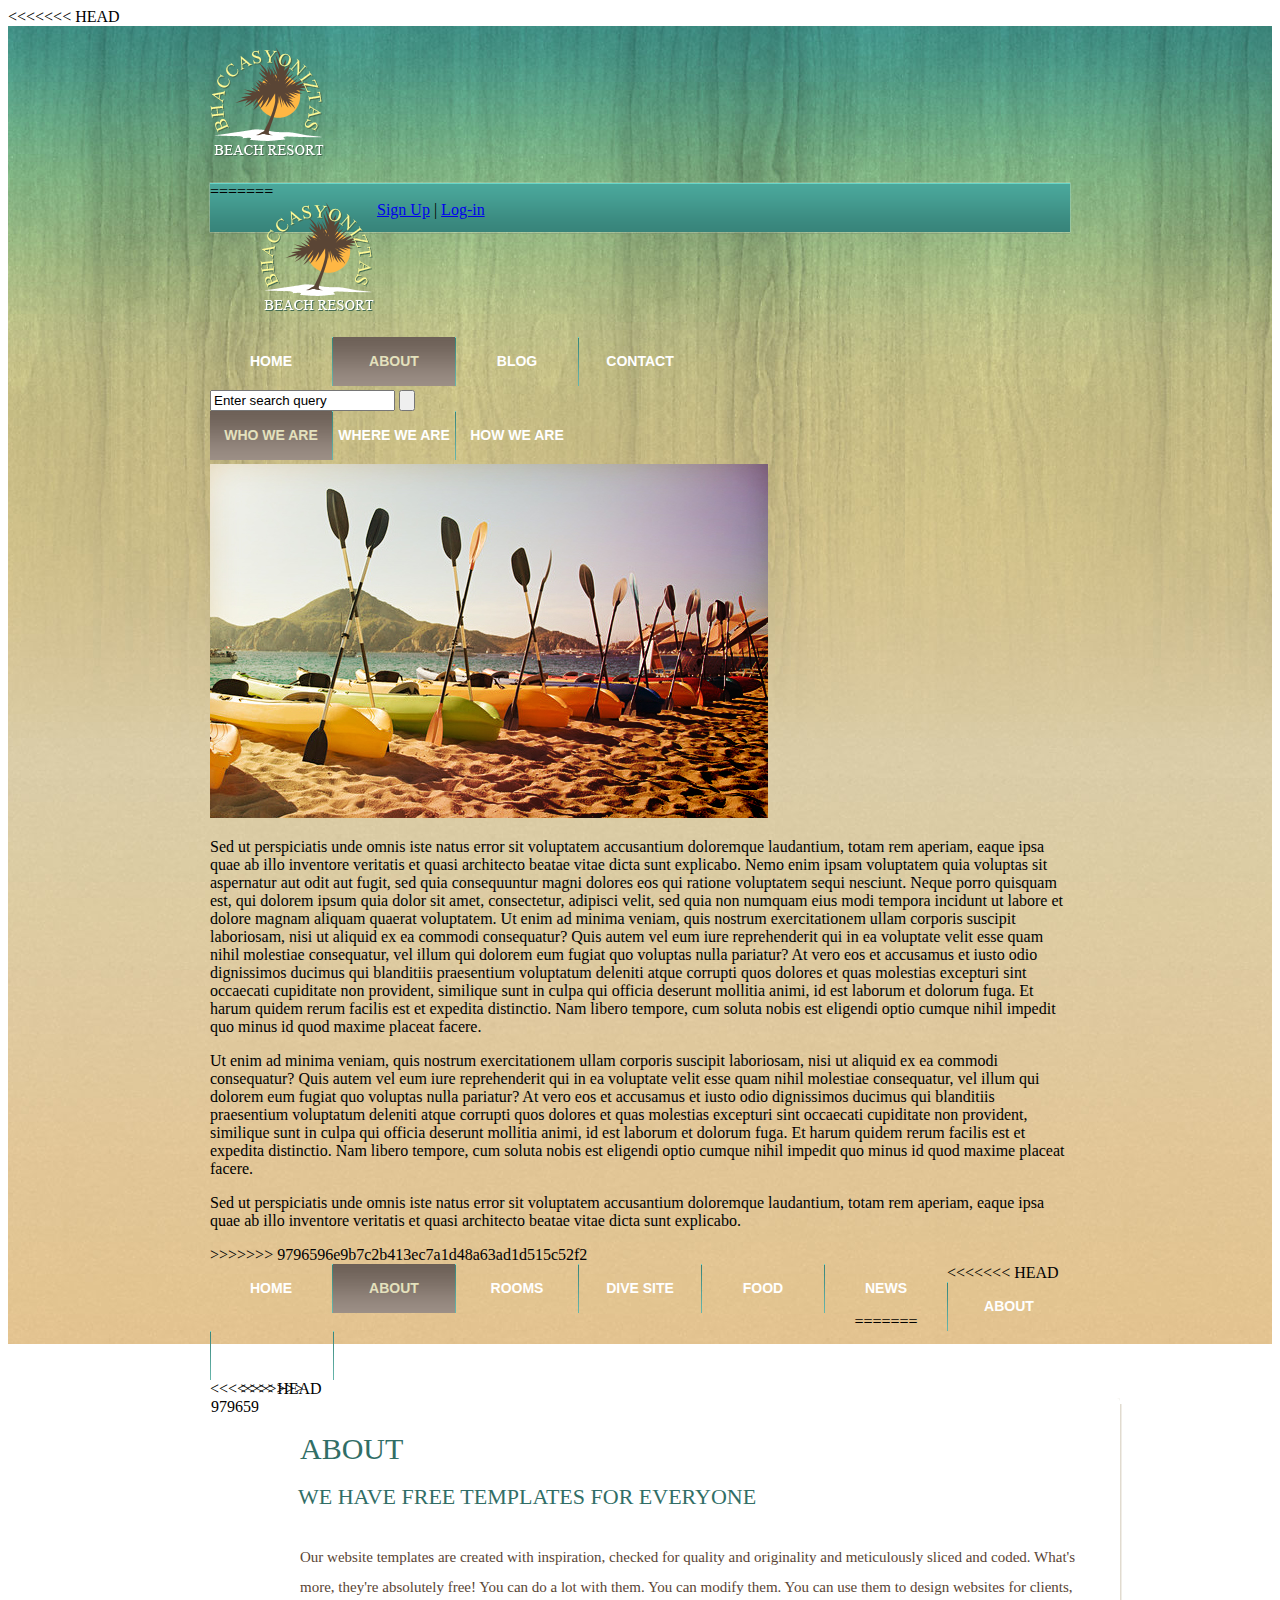
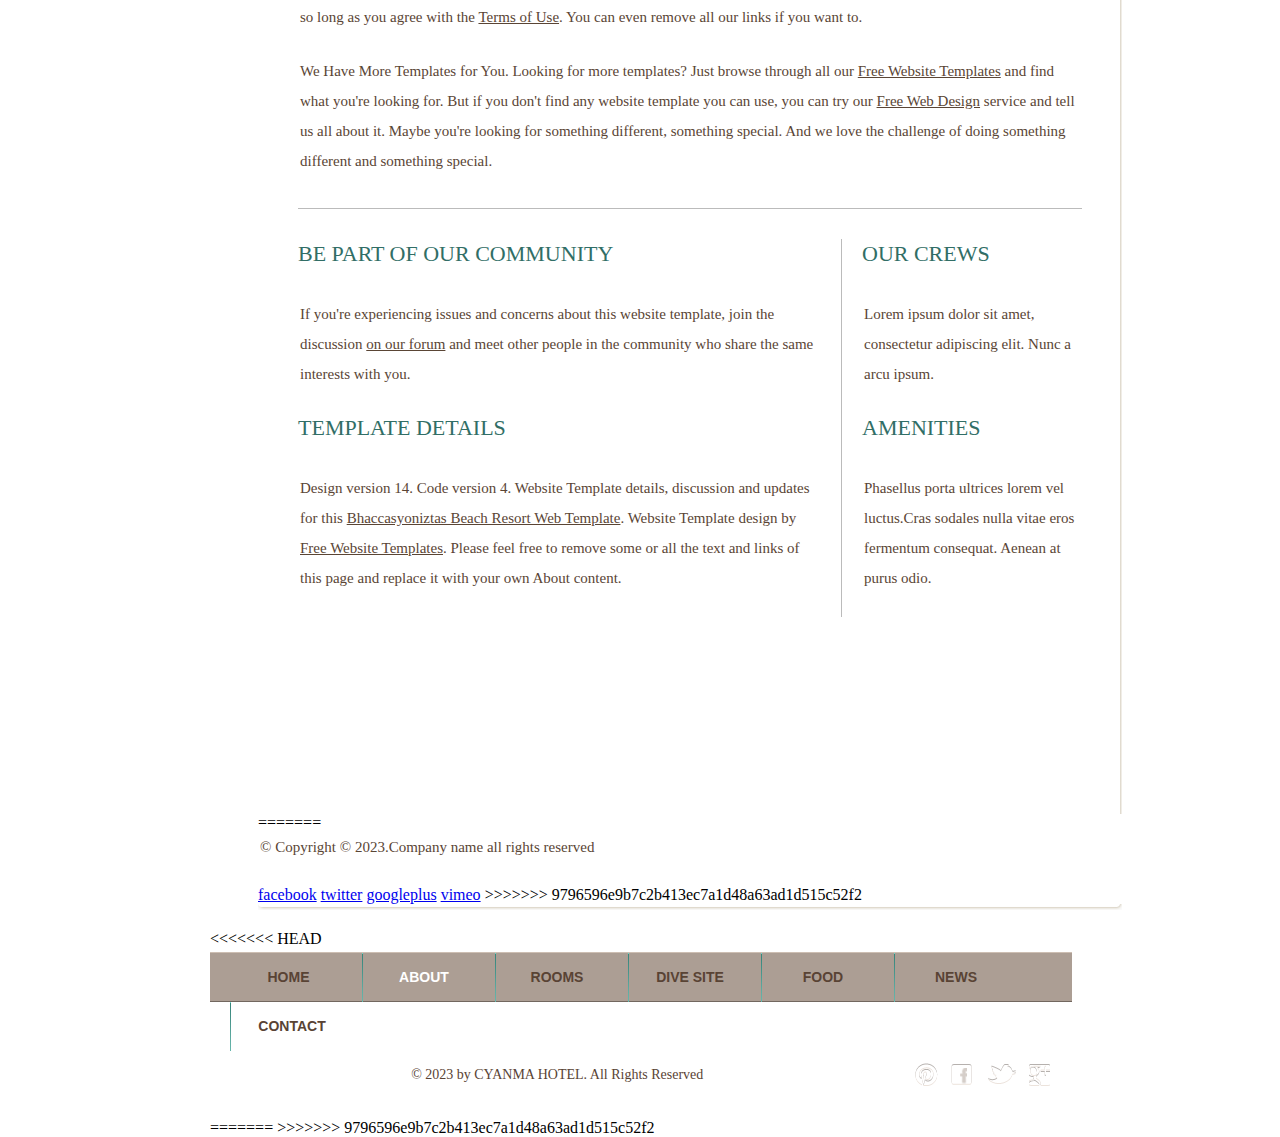
==== commit 5a3ac1a6: "Update index.html" ====
--- a/about.html
+++ b/about.html
@@ -3,6 +3,7 @@
 <html>
 <head>
 	<meta charset="UTF-8">
+<<<<<<< HEAD
 	<title>About - Bhaccasyoniztas Beach Resort Web Template</title>
 	<link rel="stylesheet" href="css/style.css" type="text/css">
 </head>
@@ -14,10 +15,78 @@
 					<a href="index.html"><img src="images/logo.png" alt="LOGO" height="112" width="118"></a>
 				</div>
 				<div id="navigation">
+=======
+	<title>About - Island Hotel Website Template</title>
+	<link rel="stylesheet" href="css/style.css" type="text/css">
+</head>
+<body>
+	<div class="page">
+		<div class="header">
+			<a href="index.html" id="logo"><img src="images/logo.png" alt="logo"></a>
+			<div>
+				<div>
+					<a href="#">Sign Up</a> <span>|</span> <a href="#">Log-in</a>
+				</div>
+				<div>
 					<ul>
 						<li>
+							<a href="index.html"><span>Home</span></a>
+						</li>
+						<li class="selected">
+							<a href="about.html"><span>About</span></a>
+						</li>
+						<li>
+							<a href="blog.html"><span>Blog</span></a>
+						</li>
+						<li>
+							<a href="contact.html"><span>Contact</span></a>
+						</li>
+					</ul>
+					<form action="index.html">
+						<input type="text" onclick="this.value='';" onfocus="this.select()" onblur="this.value=!this.value?'Enter search query':this.value;" value="Enter search query">
+						<input type="submit" value="">
+					</form>
+				</div>
+			</div>
+		</div>
+		<div class="body">
+			<div class="about">
+				<ul>
+					<li class="selected">
+						<a href="about.html">Who we are</a>
+					</li>
+					<li>
+						<a href="about-where.html">Where we are</a>
+					</li>
+					<li>
+						<a href="about-how.html">How we are</a>
+					</li>
+				</ul>
+				<div>
+					<div>
+						<span></span><img src="images/beach.jpg" alt="">
+					</div>
+					<p>
+						Sed ut perspiciatis unde omnis iste natus error sit voluptatem accusantium doloremque laudantium, totam rem aperiam, eaque ipsa quae ab illo inventore veritatis et quasi architecto beatae vitae dicta sunt explicabo. Nemo enim ipsam voluptatem quia voluptas sit aspernatur aut odit aut fugit, sed quia consequuntur magni dolores eos qui ratione voluptatem sequi nesciunt. Neque porro quisquam est, qui dolorem ipsum quia dolor sit amet, consectetur, adipisci velit, sed quia non numquam eius modi tempora incidunt ut labore et dolore magnam aliquam quaerat voluptatem. Ut enim ad minima veniam, quis nostrum exercitationem ullam corporis suscipit laboriosam, nisi ut aliquid ex ea commodi consequatur? Quis autem vel eum iure reprehenderit qui in ea voluptate velit esse quam nihil molestiae consequatur, vel illum qui dolorem eum fugiat quo voluptas nulla pariatur? At vero eos et accusamus et iusto odio dignissimos ducimus qui blanditiis praesentium voluptatum deleniti atque corrupti quos dolores et quas molestias excepturi sint occaecati cupiditate non provident, similique sunt in culpa qui officia deserunt mollitia animi, id est laborum et dolorum fuga. Et harum quidem rerum facilis est et expedita distinctio. Nam libero tempore, cum soluta nobis est eligendi optio cumque nihil impedit quo minus id quod maxime placeat facere.
+					</p>
+					<p>
+						Ut enim ad minima veniam, quis nostrum exercitationem ullam corporis suscipit laboriosam, nisi ut aliquid ex ea commodi consequatur? Quis autem vel eum iure reprehenderit qui in ea voluptate velit esse quam nihil molestiae consequatur, vel illum qui dolorem eum fugiat quo voluptas nulla pariatur? At vero eos et accusamus et iusto odio dignissimos ducimus qui blanditiis praesentium voluptatum deleniti atque corrupti quos dolores et quas molestias excepturi sint occaecati cupiditate non provident, similique sunt in culpa qui officia deserunt mollitia animi, id est laborum et dolorum fuga. Et harum quidem rerum facilis est et expedita distinctio. Nam libero tempore, cum soluta nobis est eligendi optio cumque nihil impedit quo minus id quod maxime placeat facere.
+					</p>
+					<p>
+						Sed ut perspiciatis unde omnis iste natus error sit voluptatem accusantium doloremque laudantium, totam rem aperiam, eaque ipsa quae ab illo inventore veritatis et quasi architecto beatae vitae dicta sunt explicabo.
+					</p>
+				</div>
+			</div>
+		</div>
+		<div class="footer">
+			<div>
+				<div>
+>>>>>>> 9796596e9b7c2b413ec7a1d48a63ad1d515c52f2
+					<ul>
+						<li>
 							<a href="index.html">Home</a>
 						</li>
+<<<<<<< HEAD
 						<li class="selected">
 							<a href="about.html">About</a>
 						</li>
@@ -32,11 +101,19 @@
 						</li>
 						<li>
 							<a href="news.html">News</a>
+=======
+						<li>
+							<a href="about.html">About</a>
+						</li>
+						<li>
+							<a href="blog.html">Blog</a>
+>>>>>>> 9796596e9b7c2b413ec7a1d48a63ad1d515c52f2
 						</li>
 						<li>
 							<a href="contact.html">Contact</a>
 						</li>
 					</ul>
+<<<<<<< HEAD
 				</div>
 			</div>
 			<div id="contents">
@@ -71,10 +148,18 @@
 								Design version 14. Code version 4. Website Template details, discussion and updates for this <a href="http://www.freewebsitetemplates.com/discuss/beachresort/">Bhaccasyoniztas Beach Resort Web Template</a>. Website Template design by <a href="http://www.freewebsitetemplates.com/">Free Website Templates</a>. Please feel free to remove some or all the text and links of this page and replace it with your own About content.
 							</p>
 						</div>
+=======
+					<p>
+						&#169; Copyright &#169; 2023.Company name all rights reserved
+					</p>
+					<div class="connect">
+						<a href="http://freewebsitetemplates.com/go/facebook/" id="fb">facebook</a> <a href="http://freewebsitetemplates.com/go/twitter/" id="twitter">twitter</a> <a href="http://freewebsitetemplates.com/go/googleplus/" id="googleplus">googleplus</a> <a href="http://freewebsitetemplates.com/go/youtube/" id="vimeo">vimeo</a>
+>>>>>>> 9796596e9b7c2b413ec7a1d48a63ad1d515c52f2
 					</div>
 				</div>
 			</div>
 		</div>
+<<<<<<< HEAD
 		<div id="footer">
 			<div>
 				<ul class="navigation">
@@ -105,9 +190,11 @@
 				</div>
 			</div>
 			<p>
-				© 2023 by BHACCASYONIZTAS BEACH RESORT. All Rights Reserved
+				© 2023 by CYANMA HOTEL. All Rights Reserved
 			</p>
 		</div>
+=======
+>>>>>>> 9796596e9b7c2b413ec7a1d48a63ad1d515c52f2
 	</div>
 </body>
 </html>--- a/css/style.css
+++ b/css/style.css
@@ -1,4 +1,5 @@
 /* Website template by freewebsitetemplates.com */
+<<<<<<< HEAD
 body {
 	background: #ffb744 url(../images/bg-body.jpg) repeat left bottom;
 	font-family: "Times New Roman", Times, serif;
@@ -542,4 +543,727 @@
 }
 #connect a.googleplus:hover {
 	background-position: 0 -197px;
-}
+=======
+/*------------------------- Fonts ---------------------------*/
+@font-face {
+	font-family: 'ralewaythin';
+	src: url('../fonts/raleway-thin-webfont-webfont.eot');
+	src: url('../fonts/raleway-thin-webfont-webfont.eot?#iefix') format('embedded-opentype'),  url('../fonts/raleway-thin-webfont-webfont.woff') format('woff'),  url('../fonts/raleway-thin-webfont-webfont.ttf') format('truetype'),  url('../fonts/raleway-thin-webfont-webfont.svg#ralewaythin') format('svg');
+	font-weight: normal;
+	font-style: normal;
+}
+@font-face {
+	font-family: 'pt_serif_captionitalic';
+	src: url('../fonts/pt_serif-caption-web-italic-webfont-webfont.eot');
+	src: url('../fonts/pt_serif-caption-web-italic-webfont-webfont.eot?#iefix') format('embedded-opentype'), url('../fonts/pt_serif-caption-web-italic-webfont-webfont.woff') format('woff'), url('../fonts/pt_serif-caption-web-italic-webfont-webfont.ttf') format('truetype'), url('../fonts/pt_serif-caption-web-italic-webfont-webfont.svg#pt_serif_captionitalic') format('svg');
+	font-weight: normal;
+	font-style: normal;
+}
+@font-face {
+	font-family: 'pt_serif_captionregular';
+	src: url('../fonts/pt_serif-caption-web-regular-webfont.eot');
+	src: url('../fonts/pt_serif-caption-web-regular-webfont.eot?#iefix') format('embedded-opentype'), url('../fonts/pt_serif-caption-web-regular-webfont.woff') format('woff'), url('../fonts/pt_serif-caption-web-regular-webfont.ttf') format('truetype'), url('../fonts/pt_serif-caption-web-regular-webfont.svg#pt_serif_captionregular') format('svg');
+	font-weight: normal;
+	font-style: normal;
+}
+/*------------------------- Layout styles ------------------------*/
+body {
+	margin:0;
+	font-family: 'pt_serif_captionregular';
+	background:url(../images/bg-body.jpg);
+}
+a {
+	outline:none;
+}
+a img {
+	border:0;
+	display:block;
+}
+.page {
+	width:960px;
+	margin:0 auto 53px;
+	background:url(../images/bg-bottom.png) no-repeat left bottom;
+	padding:0 0 14px 0;
+}
+/*------------------------- Header -------------------------*/
+.header {
+	height:131px;
+	overflow:hidden;
+	position:relative;
+}
+.header a#logo {
+	left:0;
+	position:absolute;
+	top:0;
+}
+.header div {
+	float:right;
+	margin:0;
+	overflow:hidden;
+	width:816px;
+}
+.header div div:first-child {
+	background:none;
+	float:right;
+	height:auto;
+	padding:13px 48px 10px 0;
+	width:auto;
+}
+.header div div:first-child a {
+	color:#134067;
+	font-size:12px;
+	line-height:24px;
+	text-decoration:none;
+	text-shadow:0 1px 0 #fde9c3;
+}
+.header div div:first-child span {
+	color:#134067;
+	display:inline-block;
+	font-size:12px;
+	line-height:24px;
+	padding:0 8px;
+	text-shadow:0 1px 0 #fde9c3;
+}
+.header div div {
+	background:url(../images/bg-nav.png) no-repeat;
+	float:none;
+	height:63px;
+	overflow:hidden;
+}
+.header div div ul {
+	float:left;
+	list-style:none;
+	margin:0;
+	overflow:hidden;
+	padding:12px 0 0 60px;
+}
+.header div div ul li:first-child {
+	margin:0;
+}
+.header div div ul li {
+	float:left;
+	height:24px;
+	margin:0 0 0 12px;
+	padding:0 0 0 3px;
+}
+.header div div ul li.selected {
+	background:url(../images/bg-nav-left.jpg) no-repeat left top;
+}
+.header div div ul li a {
+	color:#725a2b;
+	display:block;
+	font-size:14px;
+	height:24px;
+	line-height:24px;
+	padding:0 2px 0 0;
+	text-decoration:none;
+}
+.header div div ul li a span {
+	display:block;
+	padding:0 22px;
+}
+.header div div ul li.selected a span {
+	background:url(../images/bg-nav-mid.jpg) repeat-x left top;
+}
+.header div div ul li.selected a {
+	background:url(../images/bg-nav-right.jpg) no-repeat right top;
+	color:#164372;
+	text-shadow:0 1px 0 #fff;
+}
+.header div div ul li a:hover {
+	color:#164372;
+	text-shadow:0 1px 0 #fff;
+}
+.header div div form {
+	float:left;
+	margin:0 0 0 36px;
+	overflow:hidden;
+	padding:12px 0 0;
+}
+.header div div form input:first-child {
+	background:url(../images/bg-search.jpg) no-repeat;
+	border:0;
+	color:#ebcc90;
+	float:left;
+	font-family:inherit;
+	font-size:12px;
+	height:22px;
+	line-height:21px;
+	margin:0 12px 0 0;
+	padding:2px 5px 0;
+	width:158px;
+	cursor:text;
+}
+.header div div form input:first-child:hover {
+	background:url(../images/bg-search.jpg) no-repeat;
+}
+.header div div form input {
+	background:url(../images/buttons.png) no-repeat;
+	border:0;
+	cursor:pointer;
+	float:left;
+	height:24px;
+	padding:0;
+	width:72px;
+}
+.header div div form input:hover {
+	background:url(../images/buttons.png) no-repeat 0 -134px;
+}
+/*------------------------- Body ---------------------------*/
+.body {
+	background:url(../images/bg-top.png) no-repeat left top;
+	padding:19px 0 0;
+}
+.body .home {
+	background:url(../images/bg-mid.png) repeat-y left top;
+	overflow:hidden;
+}
+.body .home div.featured {
+	background:url(../images/bg-shadow2.png) no-repeat center bottom;
+	height:378px;
+	margin:0;
+	overflow:hidden;
+	padding:0 0 16px;
+	position:relative;
+}
+.body .home div.featured div {
+	background:url(../images/clip-right.png) no-repeat right top;
+	margin:0;
+	position:relative;
+	z-index:1000;
+}
+.body .home div.featured div div {
+	background:url(../images/clip-left.png) no-repeat left top;
+	height:378px;
+	margin:0;
+}
+.body .home div.featured img {
+	border:12px solid #f9f9f9;
+	left:38px;
+	position:absolute;
+}
+.body .home div.featured div div p {
+	color:#416277;
+	font-size:12px;
+	left:98px;
+	line-height:24px;
+	margin:0;
+	position:absolute;
+	top:175px;
+	width:415px;
+}
+.body .home div.featured div div p a {
+	background:none;
+	color:#a98b52;
+	display:inline;
+	height:auto;
+	margin:0;
+	padding:0;
+	position:static;
+	text-decoration:none;
+	width:auto;
+}
+.body .home div.featured div div a {
+	background:url(../images/buttons.png) no-repeat 0 -71px;
+	display:block;
+	height:61px;
+	left:180px;
+	position:relative;
+	text-indent:-9999px;
+	top:270px;
+	width:186px;
+}
+.body .home div.featured div div a:hover {
+	background:url(../images/buttons.png) no-repeat 0 -199px;
+}
+.body .home div.section {
+	background:url(../images/border.png) repeat-x left bottom;
+	margin:0 47px;
+	overflow:hidden;
+	padding:0 0 23px;
+}
+.body .home div.section div:first-child {
+	background:none;
+	float:left;
+	margin:0 36px 0 0;
+	width:576px;
+}
+.body .home div.section div:first-child h4 {
+	color:#bac3cb;
+	font-family: 'pt_serif_captionitalic';
+	font-size:30px;
+	font-weight:400;
+	margin:17px 0 0;
+	text-shadow:0 1px 0 #fdfbfb;
+}
+.body .home div.section div:first-child p {
+	color:#848a8f;
+	font-size:12px;
+	line-height:24px;
+	margin:10px 0 0;
+}
+.body .home div.section div:first-child p a {
+	color:#A98B52;
+	display:inline;
+	text-decoration:none;
+}
+.body .home div.section div:first-child ul {
+	background-color:#d1d6db;
+	list-style:none;
+	margin:17px 0 0;
+	overflow:hidden;
+	padding:7px 16px 12px;
+}
+.body .home div.section div:first-child ul li {
+	float:left;
+	margin:0 0 0 36px;
+	width:156px;
+}
+.body .home div.section div:first-child ul ul {
+	margin:0;
+	padding:0;
+}
+.body .home div.section div:first-child ul li li:first-child {
+	padding:0 0 4px 18px;
+}
+.body .home div.section div:first-child ul li li {
+	background:url(../images/arrow-right.jpg) no-repeat left 9px;
+	border-bottom:1px solid #c0c8cf;
+	display:inline-block;
+	margin:18px 0 0;
+	padding:0 0 5px 18px;
+	width:156px;
+}
+.body .home div.section div:first-child ul li a {
+	background:none;
+	color:#3b536c;
+	font-size:12px;
+	line-height:24px;
+	margin:0;
+	padding:0;
+	text-decoration:none;
+}
+.body .home div.section div:first-child ul li a:hover {
+	text-decoration:none!important;
+	color:#fff;
+}
+.body .home div.section div {
+	background:url(../images/bg-shadow3.png) no-repeat right bottom;
+	float:left;
+	margin:0;
+	padding:0 0 9px;
+	width:auto;
+}
+.body .home div.section div a {
+	display:block;
+	margin:8px 0 0;
+}
+.body .home div {
+	background:none;
+	margin:28px 47px 0;
+	padding:0 0 36px;
+}
+.body .home div ul {
+	background:none #d1d6db;
+	list-style:none;
+	margin:0;
+	overflow:hidden;
+	padding:18px 18px 8px;
+}
+.body .home div ul li {
+	float:left;
+	margin:0 0 0 37px;
+	width:252px;
+}
+.body .home div ul li h3 {
+	background:url(../images/bg-title.jpg) no-repeat;
+	height:24px;
+	margin:0 auto 18px;
+	text-align:center;
+	width:239px;
+	color:#2c88c4;
+	display:block;
+	font-family: 'pt_serif_captionitalic';
+	font-size:12px;
+	font-weight:400;
+	line-height:26px;
+}
+.body .home div ul li a {
+	background:url(../images/bg-shadow3.png) no-repeat left bottom;
+	display:block;
+	padding:0 0 9px;
+}
+.body .home div ul li p {
+	color:#848A8F;
+	font-size:11px;
+	line-height:24px;
+	margin:5px 0 16px;
+}
+.body .home div ul li p a {
+	background:none;
+	color:#A98B52;
+	display:inline;
+	padding:0;
+	text-decoration:none;
+}
+.body .home div ul li a.click-here {
+	background:url(../images/buttons.png) no-repeat -55px -32px;
+	height:37px;
+	margin:0 auto 9px;
+	padding:0;
+	width:145px;
+}
+.body .home div ul li a.click-here:hover {
+	background:url(../images/buttons.png) no-repeat 0 -160px;
+}
+.body .about div p {
+	color:#416277;
+	font-size:12px;
+	line-height:24px;
+	margin:15px 0 24px;
+}
+.body .about-where div p {
+	color:#416277;
+	font-size:12px;
+	line-height:24px;
+	margin:25px 0 26px;
+}
+.body .about-how div p {
+	color:#416277;
+	font-size:12px;
+	line-height:24px;
+	margin:25px 0 24px;
+}
+.body .blog {
+	background:url(../images/bg-mid.png) repeat-y scroll left top transparent;
+	padding:0 48px 0 0;
+}
+.body .blog ul {
+	list-style:none;
+	margin:0;
+	padding:0;
+}
+.body .blog ul li {
+	margin:38px 0 0;
+	overflow:hidden;
+	padding:24px 0 0;
+}
+.body .blog ul li div:first-child {
+	background:url(../images/bg-shadow3.png) no-repeat right bottom;
+	float:left;
+	height:auto;
+	padding:0 0 9px;
+	position:relative;
+	width:314px;
+}
+.body .blog ul li div:first-child a {
+	background:none;
+	display:block;
+	height:auto;
+	margin:0 0 0 38px;
+	width:276px;
+}
+.body .blog ul li div:first-child a:hover {
+	background:none;
+}
+.body .blog ul li div:first-child span {
+	background:url(../images/clip-left.png) no-repeat scroll left top transparent;
+	display:block;
+	height:59px;
+	left:0;
+	position:absolute;
+	top:0;
+	width:65px;
+}
+.body .blog ul li div {
+	background:url(../images/bg-shadow2.png) no-repeat right 42px;
+	float:right;
+	height:auto;
+	padding:0 0 16px 30px;
+	width:568px;
+}
+.body .blog ul li div div:first-child {
+	background:none #fff;
+	float:none;
+	height:42px;
+	padding:0;
+	width:568px;
+}
+.body .blog ul li div div h3 {
+	color:#0d314f;
+	float:left;
+	font-family: 'ralewaythin';
+	font-size:24px;
+	font-weight:400;
+	line-height:24px;
+	margin:8px 0 0 10px;
+}
+.body .blog ul li div div div {
+	background:none;
+	float:right;
+	height:auto;
+	padding:9px 20px 0 0;
+	width:auto;
+}
+.body .blog ul li div div div span:first-child {
+	background:none;
+	color:#9da3a8;
+	display:block;
+	font-family: 'ralewaythin';
+	font-size:12px;
+	height:auto;
+	line-height:24px;
+	position:static;
+	width:auto;
+}
+.body .blog ul li div p {
+	color:#416277;
+	font-size:12px;
+	line-height:24px;
+	margin:13px 0 24px;
+}
+.body .blog ul li div p a {
+	background:none;
+	color:#A98B52;
+	display:inline;
+	text-decoration:none;
+}
+.body .blog ul li div a {
+	background:url(../images/buttons.png) no-repeat -110px 0;
+	display:block;
+	height:30px;
+	text-indent:-99999px;
+	width:90px;
+}
+.body .blog ul li div a:hover {
+	background:url(../images/buttons.png) no-repeat 0 -262px;
+}
+.body .blog ul.paging {
+	list-style:none;
+	margin:120px 0 0;
+	overflow:hidden;
+	padding:0 0 68px;
+	text-align:center;
+}
+.body .blog ul.paging li {
+	display:inline;
+	margin:0;
+	padding:0;
+}
+.body .blog ul.paging li a {
+	color:#979ea5;
+	font-family:Arial, Helvetica, sans-serif;
+	font-size:12px;
+	line-height:30px;
+	margin:0 3px;
+	text-decoration:none;
+}
+.body .blog ul.paging li a:hover {
+	color:#606971;
+}
+.body .contact {
+	background:url(../images/bg-mid.png) repeat-y scroll left top transparent;
+	min-height:1255px;
+	overflow:hidden;
+	padding:0;
+}
+.body .contact div {
+	float:right;
+	padding:0 36px 0 0;
+	width:580px;
+}
+.body .contact h2 {
+	background:url(../images/border.png) repeat-x scroll left bottom transparent;
+	color:#84909C;
+	display:inline-block;
+	float:left;
+	font-family: 'ralewaythin';
+	font-size:30px;
+	font-weight:400;
+	line-height:48px;
+	margin:32px 98px 0 74px;
+	padding:0 20px 0 0;
+	text-decoration:none;
+	text-shadow:0 1px 0 #FDFBFB;
+}
+.body .contact div h3 {
+	color:#416277;
+	font-size:14px;
+	font-style:italic;
+	line-height:24px;
+}
+.body .contact div p {
+	color:#416277;
+	font-size:12px;
+	line-height:24px;
+	margin:15px 0 24px;
+	padding:0 15px 0 0;
+	text-align:justify;
+}
+.body .contact div p a {
+	color:#416277!important;
+	text-decoration:underline!important;
+}
+.body .contact div p a:hover {
+	color:#42a3e4!important;
+}
+.body .home div.featured div div p a:hover, .body .home div.section div:first-child p a:hover, .body .home div.section div ul li a:hover, .body .home div ul li h3 a:hover, .body .home div ul li p a:hover, .body .about div p a:hover, .body .about-where div p a:hover, .body .about-how div p a:hover, .body .blog ul li div p a:hover, .body .contact div p a:hover {
+	text-decoration:underline;
+}
+.body .home div.section div:first-child ul li:first-child, .body .home div ul li:first-child, .body .about ul li:first-child a, .body .about-where ul li:first-child a, .body .about-how ul li:first-child a, .body .blog ul li:first-child {
+	margin:0;
+}
+.body .home div.section div a img, .body .home div ul li a img {
+	border:12px solid #F9F9F9;
+}
+.body .home div.section div a img:hover, .body .home div ul li a img:hover, .body .blog ul li div:first-child a img:hover {
+	filter:alpha(opacity=80);/* Needed for IE8 and old versions */
+	opacity:0.8;
+}
+.body .about, .body .about-where, .body .about-how {
+	background:url(../images/bg-mid.png) repeat-y left top;
+	min-height:1255px;
+	overflow:hidden;
+	padding:0;
+}
+.body .about ul, .body .about-where ul, .body .about-how ul {
+	float:left;
+	list-style:none;
+	margin:32px 54px 0 74px;
+	padding:0;
+	width:216px;
+}
+.body .about ul li, .body .about-where ul li, .body .about-how ul li {
+	background:url(../images/border.png) repeat-x left bottom;
+}
+.body .about ul li.selected a, .body .about-where ul li.selected a, .body .about-how ul li.selected a {
+	background:url(../images/arrow-right2.png) no-repeat right center;
+}
+.body .about ul li a, .body .about-where ul li a, .body .about-how ul li a {
+	color:#84909c;
+	display:block;
+	font-family: 'ralewaythin';
+	font-size:30px;
+	line-height:48px;
+	margin:12px 0 6px;
+	text-decoration:none;
+	text-shadow:0 1px 0 #fdfbfb;
+}
+.body .about div, .body .about-where div, .body .about-how div {
+	float:left;
+	padding:0 36px 0 0;
+	width:580px;
+}
+.body .about div div, .body .about-where div div, .body .about-how div div, .body .contact div div {
+	background:url(../images/bg-shadow2.png) no-repeat 7px bottom;
+	display:block;
+	float:none;
+	position:relative;
+	width:inherit;
+}
+.body .about div div span, .body .about-where div div span, .body .about-how div div span, .body .contact div div span {
+	background:url(../images/clip-right.png) no-repeat right top;
+	display:block;
+	height:59px;
+	position:absolute;
+	right:0;
+	top:0;
+	width:65px;
+}
+.body .about div div img, .body .about-where div div img, .body .about-how div div img, .body .blog ul li div:first-child a img, .body .contact div div img {
+	border:12px solid #F9F9F9;
+	display:block;
+}
+.body .about div p a, .body .about-where div p a, .body .about-how div p a, .body .contact div p a {
+	color:#a98b52;
+	text-decoration:none;
+}
+/*------------------------- Footer -------------------------*/
+.footer {
+	background:url(../images/bg-mid.png) repeat-y left top;
+	padding:0 0 16px;
+}
+.footer div {
+	background:url(../images/bg-shadow.png) no-repeat center bottom;
+	padding:0 0 8px;
+}
+.footer div div {
+	background:none #fff;
+	height:47px;
+	padding:0;
+}
+.footer div div ul {
+	float:left;
+	list-style:none;
+	margin:10px 135px 0 35px;
+	overflow:hidden;
+	padding:0;
+}
+.footer div div ul li:first-child {
+	background:none;
+	margin:0;
+	padding:0 8px 0 0;
+}
+.footer div div ul li {
+	background:url(../images/border-footer-nav.png) no-repeat left 8px;
+	float:left;
+	padding:0 8px;
+}
+.footer div div ul li a {
+	color:#246ea5;
+	font-family:"Trebuchet MS", Arial, Helvetica, sans-serif;
+	font-size:12px;
+	text-decoration:none;
+}
+.footer div div ul li a:hover {
+	text-decoration:none;
+}
+.footer div div p {
+	color:#a9b1b9;
+	float:left;
+	font-family:"Trebuchet MS", Arial, Helvetica, sans-serif;
+	font-size:10px;
+	line-height:16px;
+	margin:15px 0 0;
+}
+.footer div div div.connect {
+	float:left;
+	height:auto;
+	margin:13px 0 0 65px;
+	overflow:hidden;
+}
+.footer div div div.connect a#twitter {
+	background:url(../images/icons.png) no-repeat;
+	display:block;
+	float:left;
+	height:18px;
+	text-indent:-99999px;
+	width:23px;
+}
+.footer div div div.connect a#fb {
+	background:url(../images/icons.png) no-repeat 0 -19px;
+	display:block;
+	float:left;
+	height:19px;
+	margin:0 37px 0 44px;
+	text-indent:-99999px;
+	width:19px;
+}
+.footer div div div.connect a#googleplus {
+	background:url(../images/icons.png) no-repeat 0 -59px;
+	display:block;
+	float:left;
+	height:19px;
+	margin:0 37px 0 44px;
+	text-indent:-99999px;
+	width:19px;
+}
+.footer div div div.connect a#vimeo {
+	background:url(../images/icons.png) no-repeat 0 -39px;
+	display:block;
+	float:left;
+	height:19px;
+	text-indent:-99999px;
+	width:22px;
+>>>>>>> 9796596e9b7c2b413ec7a1d48a63ad1d515c52f2
+}
--- a/css/style.css
+++ b/css/style.css
@@ -1,4 +1,5 @@
 /* Website template by freewebsitetemplates.com */
+<<<<<<< HEAD
 body {
 	background: #ffb744 url(../images/bg-body.jpg) repeat left bottom;
 	font-family: "Times New Roman", Times, serif;
@@ -542,4 +543,727 @@
 }
 #connect a.googleplus:hover {
 	background-position: 0 -197px;
-}
+=======
+/*------------------------- Fonts ---------------------------*/
+@font-face {
+	font-family: 'ralewaythin';
+	src: url('../fonts/raleway-thin-webfont-webfont.eot');
+	src: url('../fonts/raleway-thin-webfont-webfont.eot?#iefix') format('embedded-opentype'),  url('../fonts/raleway-thin-webfont-webfont.woff') format('woff'),  url('../fonts/raleway-thin-webfont-webfont.ttf') format('truetype'),  url('../fonts/raleway-thin-webfont-webfont.svg#ralewaythin') format('svg');
+	font-weight: normal;
+	font-style: normal;
+}
+@font-face {
+	font-family: 'pt_serif_captionitalic';
+	src: url('../fonts/pt_serif-caption-web-italic-webfont-webfont.eot');
+	src: url('../fonts/pt_serif-caption-web-italic-webfont-webfont.eot?#iefix') format('embedded-opentype'), url('../fonts/pt_serif-caption-web-italic-webfont-webfont.woff') format('woff'), url('../fonts/pt_serif-caption-web-italic-webfont-webfont.ttf') format('truetype'), url('../fonts/pt_serif-caption-web-italic-webfont-webfont.svg#pt_serif_captionitalic') format('svg');
+	font-weight: normal;
+	font-style: normal;
+}
+@font-face {
+	font-family: 'pt_serif_captionregular';
+	src: url('../fonts/pt_serif-caption-web-regular-webfont.eot');
+	src: url('../fonts/pt_serif-caption-web-regular-webfont.eot?#iefix') format('embedded-opentype'), url('../fonts/pt_serif-caption-web-regular-webfont.woff') format('woff'), url('../fonts/pt_serif-caption-web-regular-webfont.ttf') format('truetype'), url('../fonts/pt_serif-caption-web-regular-webfont.svg#pt_serif_captionregular') format('svg');
+	font-weight: normal;
+	font-style: normal;
+}
+/*------------------------- Layout styles ------------------------*/
+body {
+	margin:0;
+	font-family: 'pt_serif_captionregular';
+	background:url(../images/bg-body.jpg);
+}
+a {
+	outline:none;
+}
+a img {
+	border:0;
+	display:block;
+}
+.page {
+	width:960px;
+	margin:0 auto 53px;
+	background:url(../images/bg-bottom.png) no-repeat left bottom;
+	padding:0 0 14px 0;
+}
+/*------------------------- Header -------------------------*/
+.header {
+	height:131px;
+	overflow:hidden;
+	position:relative;
+}
+.header a#logo {
+	left:0;
+	position:absolute;
+	top:0;
+}
+.header div {
+	float:right;
+	margin:0;
+	overflow:hidden;
+	width:816px;
+}
+.header div div:first-child {
+	background:none;
+	float:right;
+	height:auto;
+	padding:13px 48px 10px 0;
+	width:auto;
+}
+.header div div:first-child a {
+	color:#134067;
+	font-size:12px;
+	line-height:24px;
+	text-decoration:none;
+	text-shadow:0 1px 0 #fde9c3;
+}
+.header div div:first-child span {
+	color:#134067;
+	display:inline-block;
+	font-size:12px;
+	line-height:24px;
+	padding:0 8px;
+	text-shadow:0 1px 0 #fde9c3;
+}
+.header div div {
+	background:url(../images/bg-nav.png) no-repeat;
+	float:none;
+	height:63px;
+	overflow:hidden;
+}
+.header div div ul {
+	float:left;
+	list-style:none;
+	margin:0;
+	overflow:hidden;
+	padding:12px 0 0 60px;
+}
+.header div div ul li:first-child {
+	margin:0;
+}
+.header div div ul li {
+	float:left;
+	height:24px;
+	margin:0 0 0 12px;
+	padding:0 0 0 3px;
+}
+.header div div ul li.selected {
+	background:url(../images/bg-nav-left.jpg) no-repeat left top;
+}
+.header div div ul li a {
+	color:#725a2b;
+	display:block;
+	font-size:14px;
+	height:24px;
+	line-height:24px;
+	padding:0 2px 0 0;
+	text-decoration:none;
+}
+.header div div ul li a span {
+	display:block;
+	padding:0 22px;
+}
+.header div div ul li.selected a span {
+	background:url(../images/bg-nav-mid.jpg) repeat-x left top;
+}
+.header div div ul li.selected a {
+	background:url(../images/bg-nav-right.jpg) no-repeat right top;
+	color:#164372;
+	text-shadow:0 1px 0 #fff;
+}
+.header div div ul li a:hover {
+	color:#164372;
+	text-shadow:0 1px 0 #fff;
+}
+.header div div form {
+	float:left;
+	margin:0 0 0 36px;
+	overflow:hidden;
+	padding:12px 0 0;
+}
+.header div div form input:first-child {
+	background:url(../images/bg-search.jpg) no-repeat;
+	border:0;
+	color:#ebcc90;
+	float:left;
+	font-family:inherit;
+	font-size:12px;
+	height:22px;
+	line-height:21px;
+	margin:0 12px 0 0;
+	padding:2px 5px 0;
+	width:158px;
+	cursor:text;
+}
+.header div div form input:first-child:hover {
+	background:url(../images/bg-search.jpg) no-repeat;
+}
+.header div div form input {
+	background:url(../images/buttons.png) no-repeat;
+	border:0;
+	cursor:pointer;
+	float:left;
+	height:24px;
+	padding:0;
+	width:72px;
+}
+.header div div form input:hover {
+	background:url(../images/buttons.png) no-repeat 0 -134px;
+}
+/*------------------------- Body ---------------------------*/
+.body {
+	background:url(../images/bg-top.png) no-repeat left top;
+	padding:19px 0 0;
+}
+.body .home {
+	background:url(../images/bg-mid.png) repeat-y left top;
+	overflow:hidden;
+}
+.body .home div.featured {
+	background:url(../images/bg-shadow2.png) no-repeat center bottom;
+	height:378px;
+	margin:0;
+	overflow:hidden;
+	padding:0 0 16px;
+	position:relative;
+}
+.body .home div.featured div {
+	background:url(../images/clip-right.png) no-repeat right top;
+	margin:0;
+	position:relative;
+	z-index:1000;
+}
+.body .home div.featured div div {
+	background:url(../images/clip-left.png) no-repeat left top;
+	height:378px;
+	margin:0;
+}
+.body .home div.featured img {
+	border:12px solid #f9f9f9;
+	left:38px;
+	position:absolute;
+}
+.body .home div.featured div div p {
+	color:#416277;
+	font-size:12px;
+	left:98px;
+	line-height:24px;
+	margin:0;
+	position:absolute;
+	top:175px;
+	width:415px;
+}
+.body .home div.featured div div p a {
+	background:none;
+	color:#a98b52;
+	display:inline;
+	height:auto;
+	margin:0;
+	padding:0;
+	position:static;
+	text-decoration:none;
+	width:auto;
+}
+.body .home div.featured div div a {
+	background:url(../images/buttons.png) no-repeat 0 -71px;
+	display:block;
+	height:61px;
+	left:180px;
+	position:relative;
+	text-indent:-9999px;
+	top:270px;
+	width:186px;
+}
+.body .home div.featured div div a:hover {
+	background:url(../images/buttons.png) no-repeat 0 -199px;
+}
+.body .home div.section {
+	background:url(../images/border.png) repeat-x left bottom;
+	margin:0 47px;
+	overflow:hidden;
+	padding:0 0 23px;
+}
+.body .home div.section div:first-child {
+	background:none;
+	float:left;
+	margin:0 36px 0 0;
+	width:576px;
+}
+.body .home div.section div:first-child h4 {
+	color:#bac3cb;
+	font-family: 'pt_serif_captionitalic';
+	font-size:30px;
+	font-weight:400;
+	margin:17px 0 0;
+	text-shadow:0 1px 0 #fdfbfb;
+}
+.body .home div.section div:first-child p {
+	color:#848a8f;
+	font-size:12px;
+	line-height:24px;
+	margin:10px 0 0;
+}
+.body .home div.section div:first-child p a {
+	color:#A98B52;
+	display:inline;
+	text-decoration:none;
+}
+.body .home div.section div:first-child ul {
+	background-color:#d1d6db;
+	list-style:none;
+	margin:17px 0 0;
+	overflow:hidden;
+	padding:7px 16px 12px;
+}
+.body .home div.section div:first-child ul li {
+	float:left;
+	margin:0 0 0 36px;
+	width:156px;
+}
+.body .home div.section div:first-child ul ul {
+	margin:0;
+	padding:0;
+}
+.body .home div.section div:first-child ul li li:first-child {
+	padding:0 0 4px 18px;
+}
+.body .home div.section div:first-child ul li li {
+	background:url(../images/arrow-right.jpg) no-repeat left 9px;
+	border-bottom:1px solid #c0c8cf;
+	display:inline-block;
+	margin:18px 0 0;
+	padding:0 0 5px 18px;
+	width:156px;
+}
+.body .home div.section div:first-child ul li a {
+	background:none;
+	color:#3b536c;
+	font-size:12px;
+	line-height:24px;
+	margin:0;
+	padding:0;
+	text-decoration:none;
+}
+.body .home div.section div:first-child ul li a:hover {
+	text-decoration:none!important;
+	color:#fff;
+}
+.body .home div.section div {
+	background:url(../images/bg-shadow3.png) no-repeat right bottom;
+	float:left;
+	margin:0;
+	padding:0 0 9px;
+	width:auto;
+}
+.body .home div.section div a {
+	display:block;
+	margin:8px 0 0;
+}
+.body .home div {
+	background:none;
+	margin:28px 47px 0;
+	padding:0 0 36px;
+}
+.body .home div ul {
+	background:none #d1d6db;
+	list-style:none;
+	margin:0;
+	overflow:hidden;
+	padding:18px 18px 8px;
+}
+.body .home div ul li {
+	float:left;
+	margin:0 0 0 37px;
+	width:252px;
+}
+.body .home div ul li h3 {
+	background:url(../images/bg-title.jpg) no-repeat;
+	height:24px;
+	margin:0 auto 18px;
+	text-align:center;
+	width:239px;
+	color:#2c88c4;
+	display:block;
+	font-family: 'pt_serif_captionitalic';
+	font-size:12px;
+	font-weight:400;
+	line-height:26px;
+}
+.body .home div ul li a {
+	background:url(../images/bg-shadow3.png) no-repeat left bottom;
+	display:block;
+	padding:0 0 9px;
+}
+.body .home div ul li p {
+	color:#848A8F;
+	font-size:11px;
+	line-height:24px;
+	margin:5px 0 16px;
+}
+.body .home div ul li p a {
+	background:none;
+	color:#A98B52;
+	display:inline;
+	padding:0;
+	text-decoration:none;
+}
+.body .home div ul li a.click-here {
+	background:url(../images/buttons.png) no-repeat -55px -32px;
+	height:37px;
+	margin:0 auto 9px;
+	padding:0;
+	width:145px;
+}
+.body .home div ul li a.click-here:hover {
+	background:url(../images/buttons.png) no-repeat 0 -160px;
+}
+.body .about div p {
+	color:#416277;
+	font-size:12px;
+	line-height:24px;
+	margin:15px 0 24px;
+}
+.body .about-where div p {
+	color:#416277;
+	font-size:12px;
+	line-height:24px;
+	margin:25px 0 26px;
+}
+.body .about-how div p {
+	color:#416277;
+	font-size:12px;
+	line-height:24px;
+	margin:25px 0 24px;
+}
+.body .blog {
+	background:url(../images/bg-mid.png) repeat-y scroll left top transparent;
+	padding:0 48px 0 0;
+}
+.body .blog ul {
+	list-style:none;
+	margin:0;
+	padding:0;
+}
+.body .blog ul li {
+	margin:38px 0 0;
+	overflow:hidden;
+	padding:24px 0 0;
+}
+.body .blog ul li div:first-child {
+	background:url(../images/bg-shadow3.png) no-repeat right bottom;
+	float:left;
+	height:auto;
+	padding:0 0 9px;
+	position:relative;
+	width:314px;
+}
+.body .blog ul li div:first-child a {
+	background:none;
+	display:block;
+	height:auto;
+	margin:0 0 0 38px;
+	width:276px;
+}
+.body .blog ul li div:first-child a:hover {
+	background:none;
+}
+.body .blog ul li div:first-child span {
+	background:url(../images/clip-left.png) no-repeat scroll left top transparent;
+	display:block;
+	height:59px;
+	left:0;
+	position:absolute;
+	top:0;
+	width:65px;
+}
+.body .blog ul li div {
+	background:url(../images/bg-shadow2.png) no-repeat right 42px;
+	float:right;
+	height:auto;
+	padding:0 0 16px 30px;
+	width:568px;
+}
+.body .blog ul li div div:first-child {
+	background:none #fff;
+	float:none;
+	height:42px;
+	padding:0;
+	width:568px;
+}
+.body .blog ul li div div h3 {
+	color:#0d314f;
+	float:left;
+	font-family: 'ralewaythin';
+	font-size:24px;
+	font-weight:400;
+	line-height:24px;
+	margin:8px 0 0 10px;
+}
+.body .blog ul li div div div {
+	background:none;
+	float:right;
+	height:auto;
+	padding:9px 20px 0 0;
+	width:auto;
+}
+.body .blog ul li div div div span:first-child {
+	background:none;
+	color:#9da3a8;
+	display:block;
+	font-family: 'ralewaythin';
+	font-size:12px;
+	height:auto;
+	line-height:24px;
+	position:static;
+	width:auto;
+}
+.body .blog ul li div p {
+	color:#416277;
+	font-size:12px;
+	line-height:24px;
+	margin:13px 0 24px;
+}
+.body .blog ul li div p a {
+	background:none;
+	color:#A98B52;
+	display:inline;
+	text-decoration:none;
+}
+.body .blog ul li div a {
+	background:url(../images/buttons.png) no-repeat -110px 0;
+	display:block;
+	height:30px;
+	text-indent:-99999px;
+	width:90px;
+}
+.body .blog ul li div a:hover {
+	background:url(../images/buttons.png) no-repeat 0 -262px;
+}
+.body .blog ul.paging {
+	list-style:none;
+	margin:120px 0 0;
+	overflow:hidden;
+	padding:0 0 68px;
+	text-align:center;
+}
+.body .blog ul.paging li {
+	display:inline;
+	margin:0;
+	padding:0;
+}
+.body .blog ul.paging li a {
+	color:#979ea5;
+	font-family:Arial, Helvetica, sans-serif;
+	font-size:12px;
+	line-height:30px;
+	margin:0 3px;
+	text-decoration:none;
+}
+.body .blog ul.paging li a:hover {
+	color:#606971;
+}
+.body .contact {
+	background:url(../images/bg-mid.png) repeat-y scroll left top transparent;
+	min-height:1255px;
+	overflow:hidden;
+	padding:0;
+}
+.body .contact div {
+	float:right;
+	padding:0 36px 0 0;
+	width:580px;
+}
+.body .contact h2 {
+	background:url(../images/border.png) repeat-x scroll left bottom transparent;
+	color:#84909C;
+	display:inline-block;
+	float:left;
+	font-family: 'ralewaythin';
+	font-size:30px;
+	font-weight:400;
+	line-height:48px;
+	margin:32px 98px 0 74px;
+	padding:0 20px 0 0;
+	text-decoration:none;
+	text-shadow:0 1px 0 #FDFBFB;
+}
+.body .contact div h3 {
+	color:#416277;
+	font-size:14px;
+	font-style:italic;
+	line-height:24px;
+}
+.body .contact div p {
+	color:#416277;
+	font-size:12px;
+	line-height:24px;
+	margin:15px 0 24px;
+	padding:0 15px 0 0;
+	text-align:justify;
+}
+.body .contact div p a {
+	color:#416277!important;
+	text-decoration:underline!important;
+}
+.body .contact div p a:hover {
+	color:#42a3e4!important;
+}
+.body .home div.featured div div p a:hover, .body .home div.section div:first-child p a:hover, .body .home div.section div ul li a:hover, .body .home div ul li h3 a:hover, .body .home div ul li p a:hover, .body .about div p a:hover, .body .about-where div p a:hover, .body .about-how div p a:hover, .body .blog ul li div p a:hover, .body .contact div p a:hover {
+	text-decoration:underline;
+}
+.body .home div.section div:first-child ul li:first-child, .body .home div ul li:first-child, .body .about ul li:first-child a, .body .about-where ul li:first-child a, .body .about-how ul li:first-child a, .body .blog ul li:first-child {
+	margin:0;
+}
+.body .home div.section div a img, .body .home div ul li a img {
+	border:12px solid #F9F9F9;
+}
+.body .home div.section div a img:hover, .body .home div ul li a img:hover, .body .blog ul li div:first-child a img:hover {
+	filter:alpha(opacity=80);/* Needed for IE8 and old versions */
+	opacity:0.8;
+}
+.body .about, .body .about-where, .body .about-how {
+	background:url(../images/bg-mid.png) repeat-y left top;
+	min-height:1255px;
+	overflow:hidden;
+	padding:0;
+}
+.body .about ul, .body .about-where ul, .body .about-how ul {
+	float:left;
+	list-style:none;
+	margin:32px 54px 0 74px;
+	padding:0;
+	width:216px;
+}
+.body .about ul li, .body .about-where ul li, .body .about-how ul li {
+	background:url(../images/border.png) repeat-x left bottom;
+}
+.body .about ul li.selected a, .body .about-where ul li.selected a, .body .about-how ul li.selected a {
+	background:url(../images/arrow-right2.png) no-repeat right center;
+}
+.body .about ul li a, .body .about-where ul li a, .body .about-how ul li a {
+	color:#84909c;
+	display:block;
+	font-family: 'ralewaythin';
+	font-size:30px;
+	line-height:48px;
+	margin:12px 0 6px;
+	text-decoration:none;
+	text-shadow:0 1px 0 #fdfbfb;
+}
+.body .about div, .body .about-where div, .body .about-how div {
+	float:left;
+	padding:0 36px 0 0;
+	width:580px;
+}
+.body .about div div, .body .about-where div div, .body .about-how div div, .body .contact div div {
+	background:url(../images/bg-shadow2.png) no-repeat 7px bottom;
+	display:block;
+	float:none;
+	position:relative;
+	width:inherit;
+}
+.body .about div div span, .body .about-where div div span, .body .about-how div div span, .body .contact div div span {
+	background:url(../images/clip-right.png) no-repeat right top;
+	display:block;
+	height:59px;
+	position:absolute;
+	right:0;
+	top:0;
+	width:65px;
+}
+.body .about div div img, .body .about-where div div img, .body .about-how div div img, .body .blog ul li div:first-child a img, .body .contact div div img {
+	border:12px solid #F9F9F9;
+	display:block;
+}
+.body .about div p a, .body .about-where div p a, .body .about-how div p a, .body .contact div p a {
+	color:#a98b52;
+	text-decoration:none;
+}
+/*------------------------- Footer -------------------------*/
+.footer {
+	background:url(../images/bg-mid.png) repeat-y left top;
+	padding:0 0 16px;
+}
+.footer div {
+	background:url(../images/bg-shadow.png) no-repeat center bottom;
+	padding:0 0 8px;
+}
+.footer div div {
+	background:none #fff;
+	height:47px;
+	padding:0;
+}
+.footer div div ul {
+	float:left;
+	list-style:none;
+	margin:10px 135px 0 35px;
+	overflow:hidden;
+	padding:0;
+}
+.footer div div ul li:first-child {
+	background:none;
+	margin:0;
+	padding:0 8px 0 0;
+}
+.footer div div ul li {
+	background:url(../images/border-footer-nav.png) no-repeat left 8px;
+	float:left;
+	padding:0 8px;
+}
+.footer div div ul li a {
+	color:#246ea5;
+	font-family:"Trebuchet MS", Arial, Helvetica, sans-serif;
+	font-size:12px;
+	text-decoration:none;
+}
+.footer div div ul li a:hover {
+	text-decoration:none;
+}
+.footer div div p {
+	color:#a9b1b9;
+	float:left;
+	font-family:"Trebuchet MS", Arial, Helvetica, sans-serif;
+	font-size:10px;
+	line-height:16px;
+	margin:15px 0 0;
+}
+.footer div div div.connect {
+	float:left;
+	height:auto;
+	margin:13px 0 0 65px;
+	overflow:hidden;
+}
+.footer div div div.connect a#twitter {
+	background:url(../images/icons.png) no-repeat;
+	display:block;
+	float:left;
+	height:18px;
+	text-indent:-99999px;
+	width:23px;
+}
+.footer div div div.connect a#fb {
+	background:url(../images/icons.png) no-repeat 0 -19px;
+	display:block;
+	float:left;
+	height:19px;
+	margin:0 37px 0 44px;
+	text-indent:-99999px;
+	width:19px;
+}
+.footer div div div.connect a#googleplus {
+	background:url(../images/icons.png) no-repeat 0 -59px;
+	display:block;
+	float:left;
+	height:19px;
+	margin:0 37px 0 44px;
+	text-indent:-99999px;
+	width:19px;
+}
+.footer div div div.connect a#vimeo {
+	background:url(../images/icons.png) no-repeat 0 -39px;
+	display:block;
+	float:left;
+	height:19px;
+	text-indent:-99999px;
+	width:22px;
+>>>>>>> 9796596e9b7c2b413ec7a1d48a63ad1d515c52f2
+}
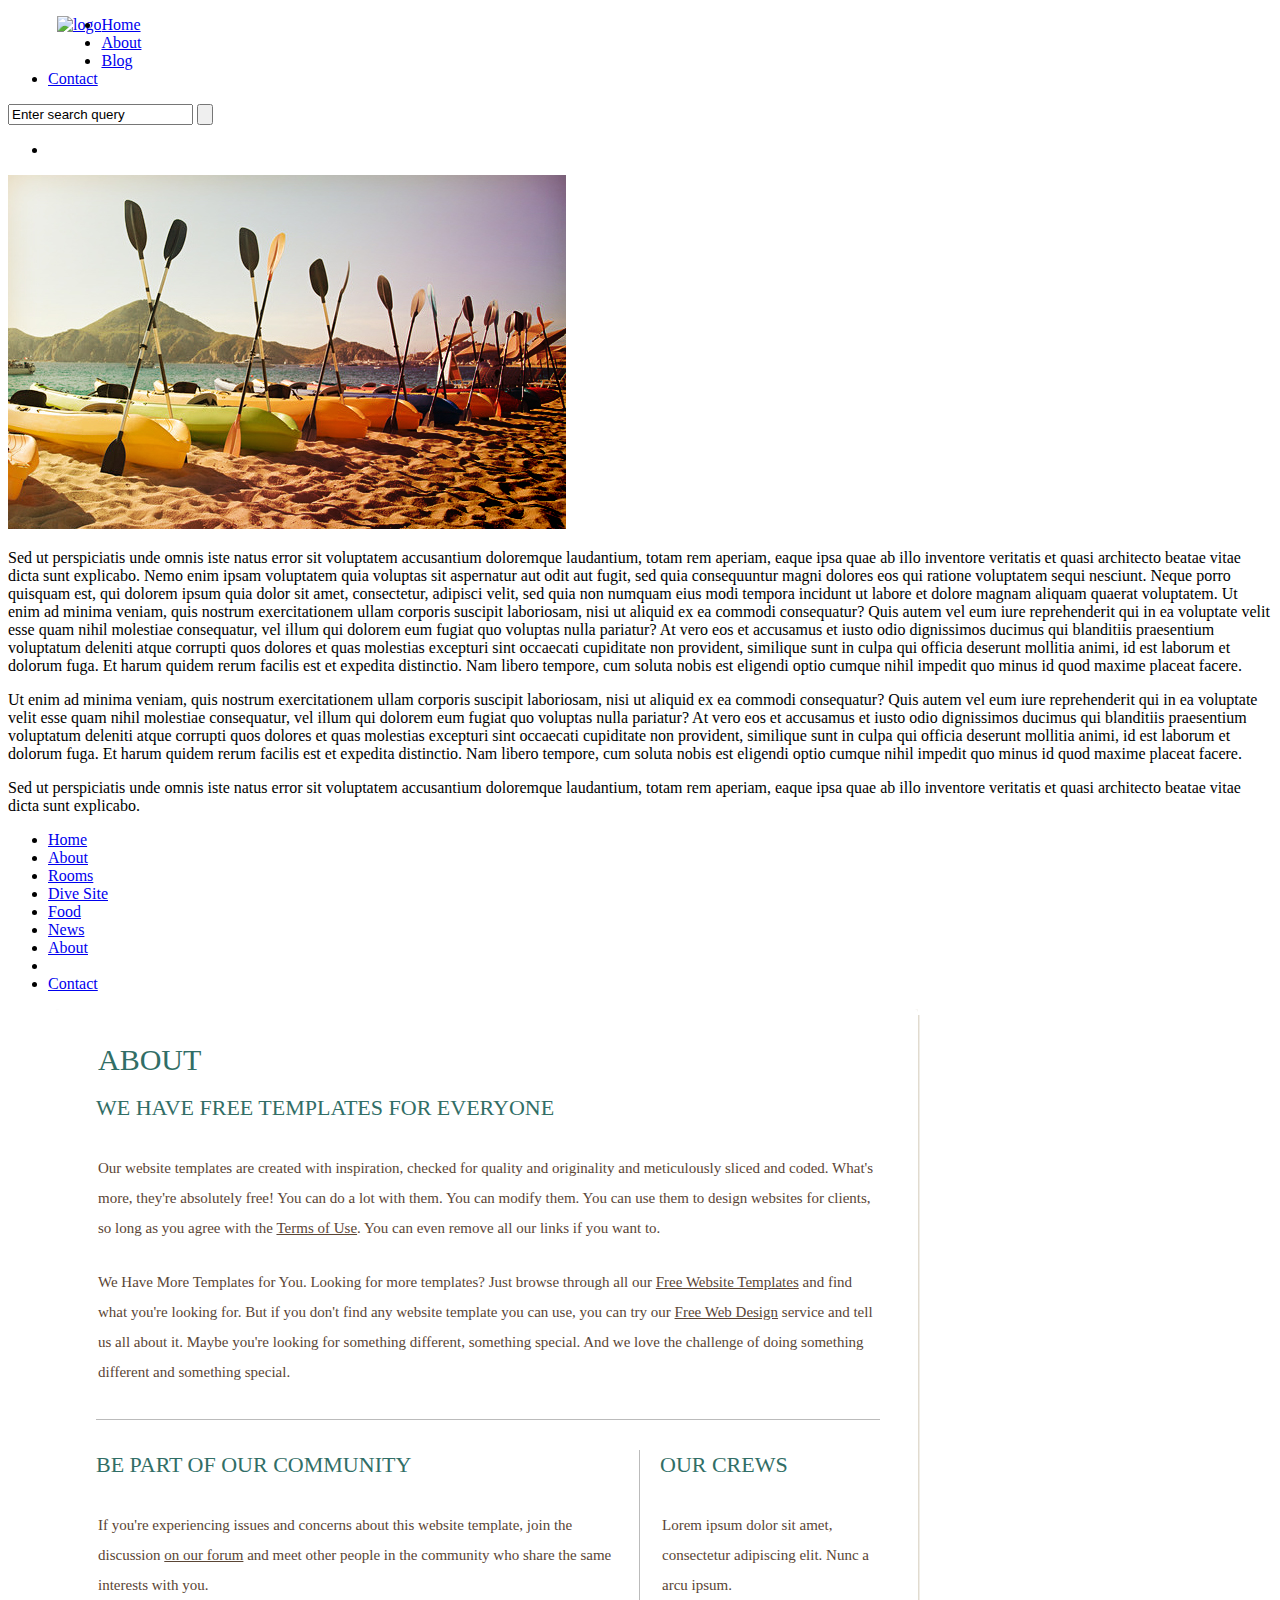
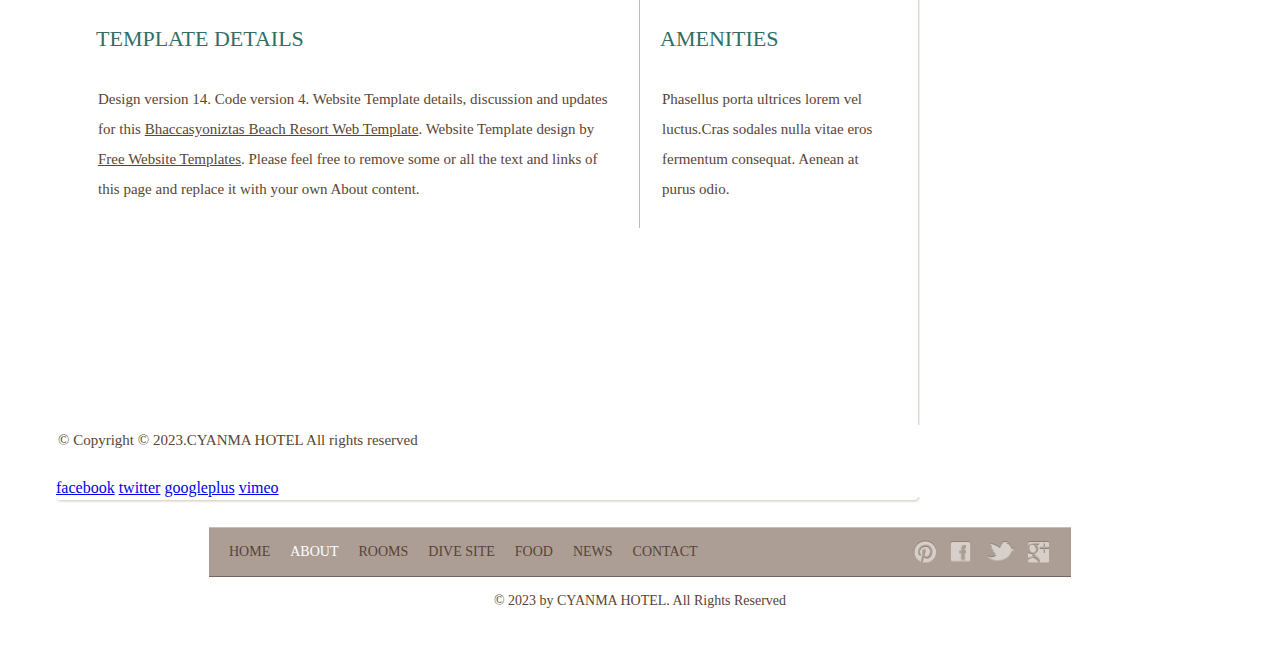
==== commit ac33287b: "Update index.html" ====
--- a/about.html
+++ b/about.html
@@ -3,29 +3,15 @@
 <html>
 <head>
 	<meta charset="UTF-8">
-<<<<<<< HEAD
-	<title>About - Bhaccasyoniztas Beach Resort Web Template</title>
-	<link rel="stylesheet" href="css/style.css" type="text/css">
-</head>
-<body>
-	<div id="background">
-		<div id="page">
-			<div id="header">
-				<div id="logo">
-					<a href="index.html"><img src="images/logo.png" alt="LOGO" height="112" width="118"></a>
-				</div>
-				<div id="navigation">
-=======
-	<title>About - Island Hotel Website Template</title>
+	<title>About - CYANMA HOTEL</title>
 	<link rel="stylesheet" href="css/style.css" type="text/css">
 </head>
 <body>
 	<div class="page">
 		<div class="header">
-			<a href="index.html" id="logo"><img src="images/logo.png" alt="logo"></a>
+			<a href="index.html" id="logo"><img src="LogoMakr-CYANMA.png" alt="logo"></a>
 			<div>
 				<div>
-					<a href="#">Sign Up</a> <span>|</span> <a href="#">Log-in</a>
 				</div>
 				<div>
 					<ul>
@@ -52,16 +38,7 @@
 		<div class="body">
 			<div class="about">
 				<ul>
-					<li class="selected">
-						<a href="about.html">Who we are</a>
-					</li>
-					<li>
-						<a href="about-where.html">Where we are</a>
-					</li>
-					<li>
-						<a href="about-how.html">How we are</a>
-					</li>
-				</ul>
+					<li class="selected"> </ul>
 				<div>
 					<div>
 						<span></span><img src="images/beach.jpg" alt="">
@@ -81,12 +58,10 @@
 		<div class="footer">
 			<div>
 				<div>
->>>>>>> 9796596e9b7c2b413ec7a1d48a63ad1d515c52f2
 					<ul>
 						<li>
 							<a href="index.html">Home</a>
 						</li>
-<<<<<<< HEAD
 						<li class="selected">
 							<a href="about.html">About</a>
 						</li>
@@ -101,19 +76,15 @@
 						</li>
 						<li>
 							<a href="news.html">News</a>
-=======
 						<li>
 							<a href="about.html">About</a>
 						</li>
 						<li>
-							<a href="blog.html">Blog</a>
->>>>>>> 9796596e9b7c2b413ec7a1d48a63ad1d515c52f2
 						</li>
 						<li>
 							<a href="contact.html">Contact</a>
 						</li>
 					</ul>
-<<<<<<< HEAD
 				</div>
 			</div>
 			<div id="contents">
@@ -148,18 +119,15 @@
 								Design version 14. Code version 4. Website Template details, discussion and updates for this <a href="http://www.freewebsitetemplates.com/discuss/beachresort/">Bhaccasyoniztas Beach Resort Web Template</a>. Website Template design by <a href="http://www.freewebsitetemplates.com/">Free Website Templates</a>. Please feel free to remove some or all the text and links of this page and replace it with your own About content.
 							</p>
 						</div>
-=======
 					<p>
-						&#169; Copyright &#169; 2023.Company name all rights reserved
+						&#169; Copyright &#169; 2023.CYANMA HOTEL All rights reserved
 					</p>
 					<div class="connect">
 						<a href="http://freewebsitetemplates.com/go/facebook/" id="fb">facebook</a> <a href="http://freewebsitetemplates.com/go/twitter/" id="twitter">twitter</a> <a href="http://freewebsitetemplates.com/go/googleplus/" id="googleplus">googleplus</a> <a href="http://freewebsitetemplates.com/go/youtube/" id="vimeo">vimeo</a>
->>>>>>> 9796596e9b7c2b413ec7a1d48a63ad1d515c52f2
 					</div>
 				</div>
 			</div>
 		</div>
-<<<<<<< HEAD
 		<div id="footer">
 			<div>
 				<ul class="navigation">
@@ -193,8 +161,6 @@
 				© 2023 by CYANMA HOTEL. All Rights Reserved
 			</p>
 		</div>
-=======
->>>>>>> 9796596e9b7c2b413ec7a1d48a63ad1d515c52f2
 	</div>
 </body>
 </html>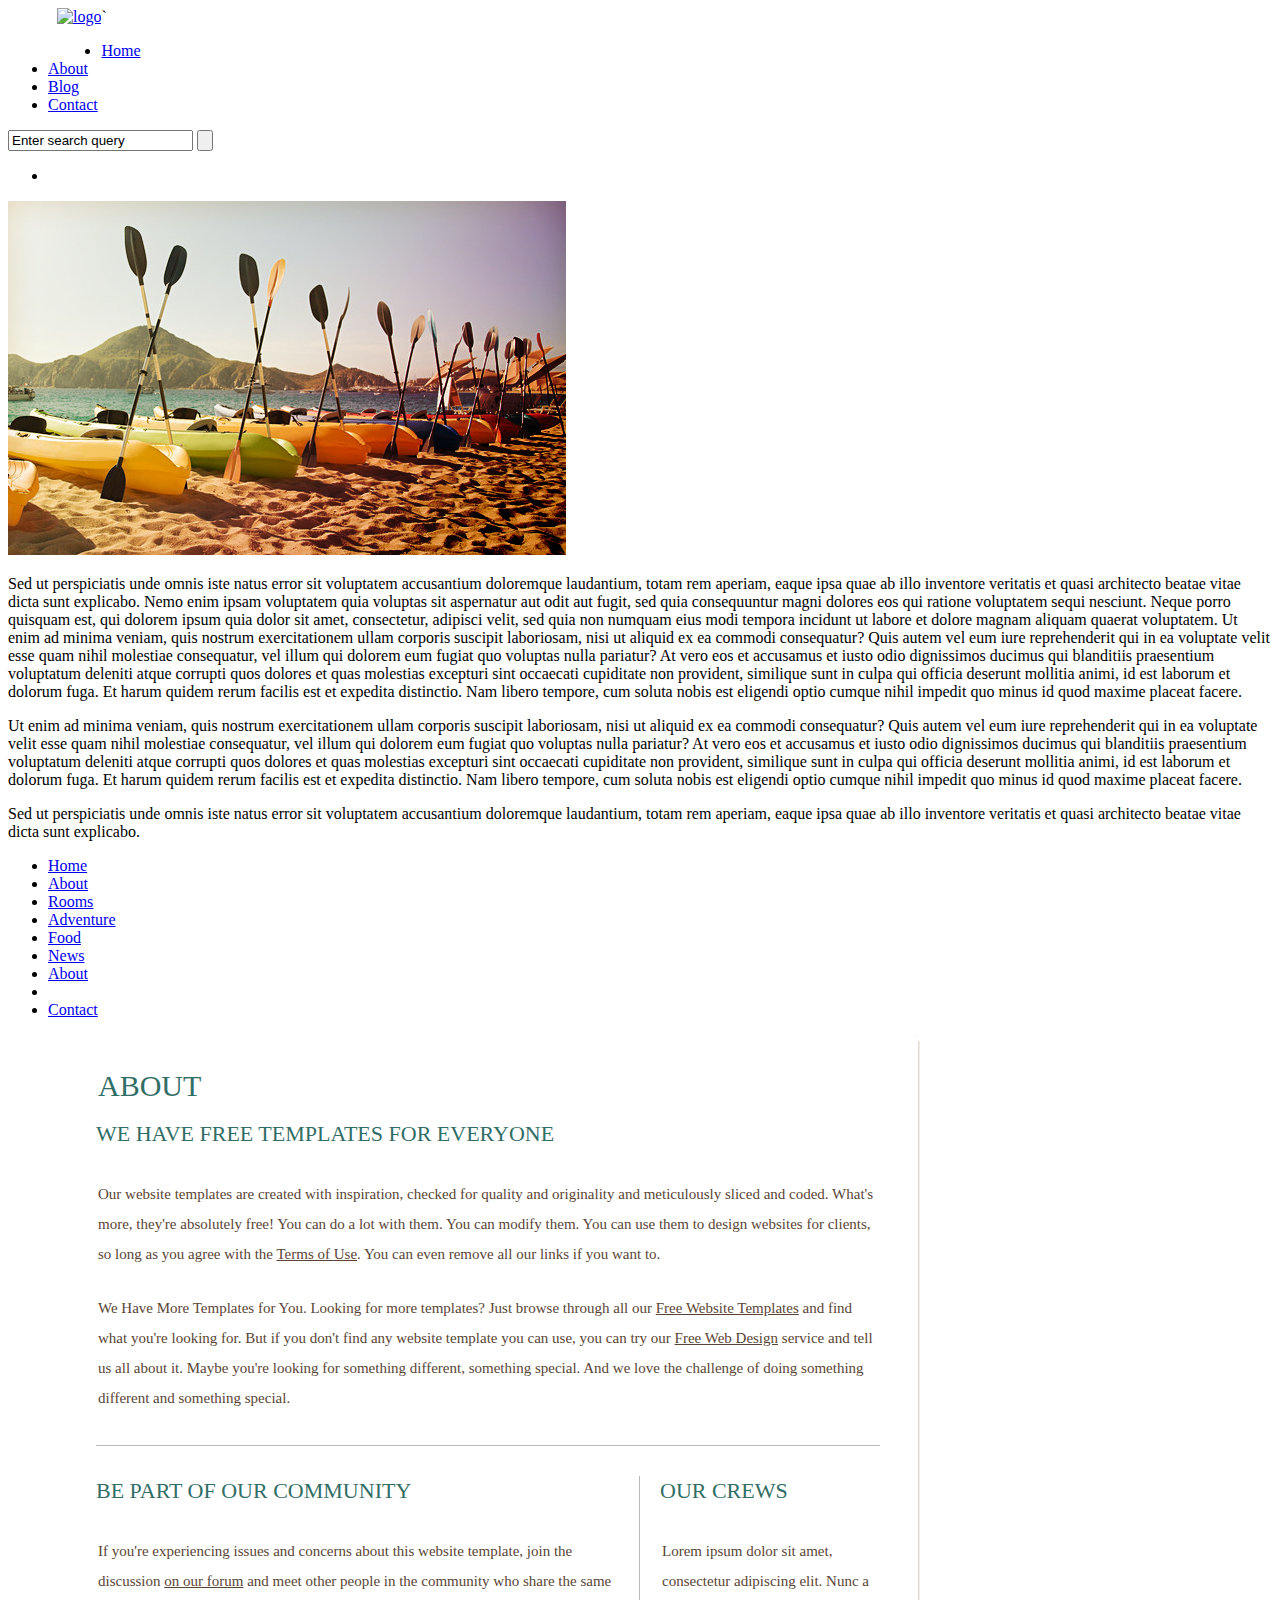
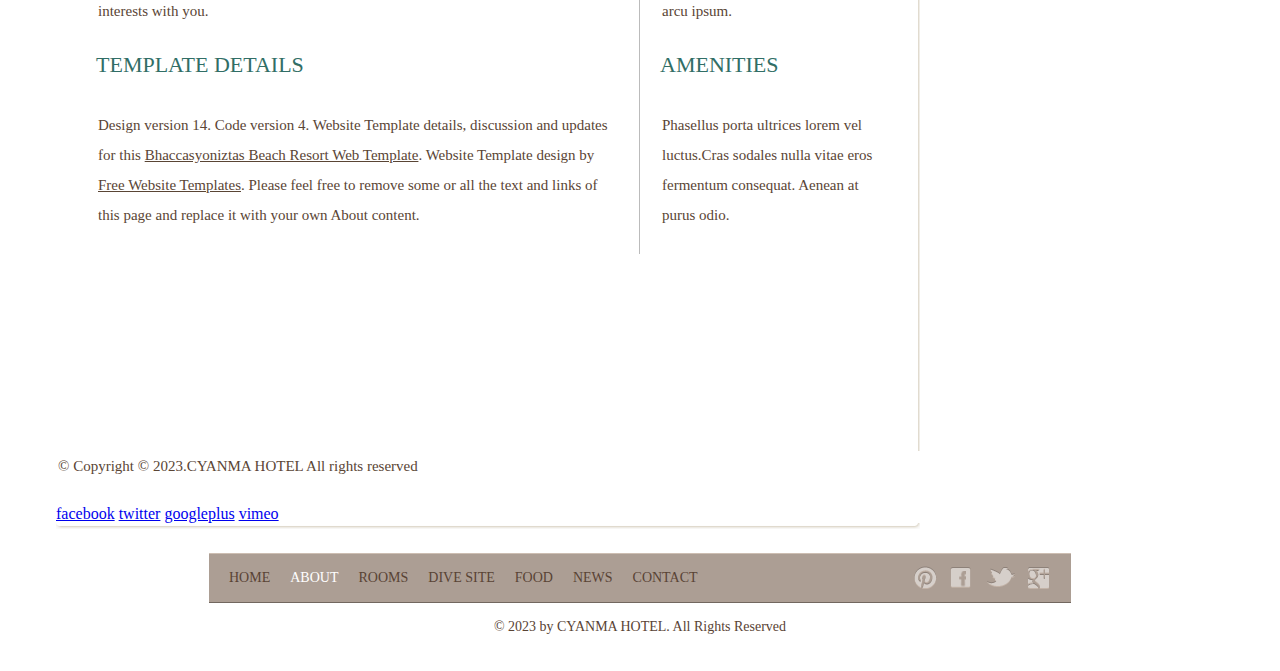
==== commit 97d75f7c: "Update index.html" ====
--- a/about.html
+++ b/about.html
@@ -11,7 +11,7 @@
 		<div class="header">
 			<a href="index.html" id="logo"><img src="LogoMakr-CYANMA.png" alt="logo"></a>
 			<div>
-				<div>
+				<div>`	
 				</div>
 				<div>
 					<ul>
@@ -69,7 +69,7 @@
 							<a href="rooms.html">Rooms</a>
 						</li>
 						<li>
-							<a href="dives.html">Dive Site</a>
+							<a href="dives.html">Adventure</a>
 						</li>
 						<li>
 							<a href="foods.html">Food</a>
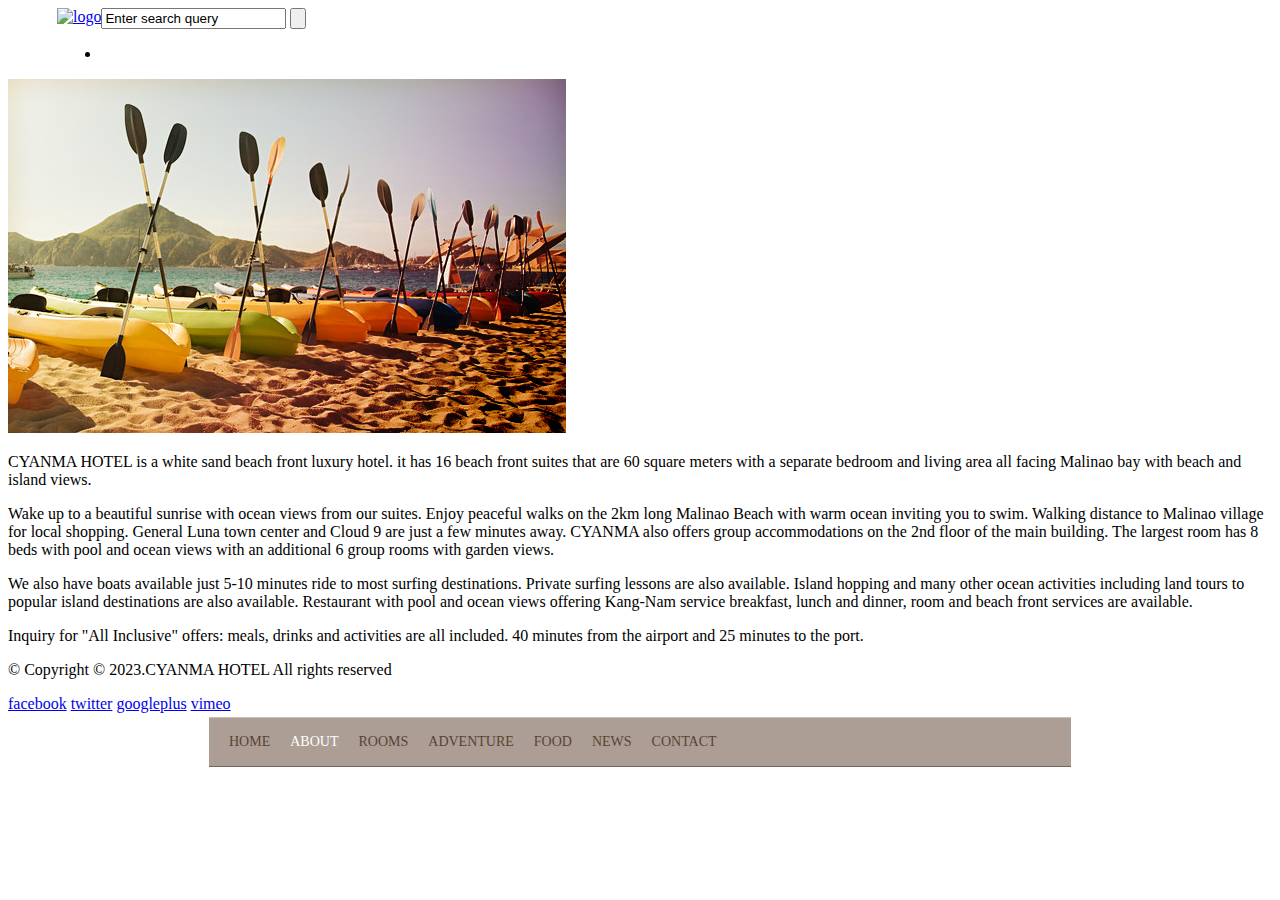
==== commit 2f7f9d0b: "Update index.html" ====
--- a/about.html
+++ b/about.html
@@ -11,24 +11,16 @@
 		<div class="header">
 			<a href="index.html" id="logo"><img src="LogoMakr-CYANMA.png" alt="logo"></a>
 			<div>
-				<div>`	
+				<div>
 				</div>
 				<div>
-					<ul>
-						<li>
-							<a href="index.html"><span>Home</span></a>
-						</li>
-						<li class="selected">
-							<a href="about.html"><span>About</span></a>
-						</li>
-						<li>
-							<a href="blog.html"><span>Blog</span></a>
-						</li>
-						<li>
-							<a href="contact.html"><span>Contact</span></a>
+
 						</li>
 					</ul>
+				</div>
+
 					<form action="index.html">
+						
 						<input type="text" onclick="this.value='';" onfocus="this.select()" onblur="this.value=!this.value?'Enter search query':this.value;" value="Enter search query">
 						<input type="submit" value="">
 					</form>
@@ -44,80 +36,25 @@
 						<span></span><img src="images/beach.jpg" alt="">
 					</div>
 					<p>
-						Sed ut perspiciatis unde omnis iste natus error sit voluptatem accusantium doloremque laudantium, totam rem aperiam, eaque ipsa quae ab illo inventore veritatis et quasi architecto beatae vitae dicta sunt explicabo. Nemo enim ipsam voluptatem quia voluptas sit aspernatur aut odit aut fugit, sed quia consequuntur magni dolores eos qui ratione voluptatem sequi nesciunt. Neque porro quisquam est, qui dolorem ipsum quia dolor sit amet, consectetur, adipisci velit, sed quia non numquam eius modi tempora incidunt ut labore et dolore magnam aliquam quaerat voluptatem. Ut enim ad minima veniam, quis nostrum exercitationem ullam corporis suscipit laboriosam, nisi ut aliquid ex ea commodi consequatur? Quis autem vel eum iure reprehenderit qui in ea voluptate velit esse quam nihil molestiae consequatur, vel illum qui dolorem eum fugiat quo voluptas nulla pariatur? At vero eos et accusamus et iusto odio dignissimos ducimus qui blanditiis praesentium voluptatum deleniti atque corrupti quos dolores et quas molestias excepturi sint occaecati cupiditate non provident, similique sunt in culpa qui officia deserunt mollitia animi, id est laborum et dolorum fuga. Et harum quidem rerum facilis est et expedita distinctio. Nam libero tempore, cum soluta nobis est eligendi optio cumque nihil impedit quo minus id quod maxime placeat facere.
+						CYANMA HOTEL is a white sand beach front luxury hotel. it has 16 beach front suites that are 60 square meters with a separate bedroom and living area all facing Malinao bay with beach and island views.
 					</p>
 					<p>
-						Ut enim ad minima veniam, quis nostrum exercitationem ullam corporis suscipit laboriosam, nisi ut aliquid ex ea commodi consequatur? Quis autem vel eum iure reprehenderit qui in ea voluptate velit esse quam nihil molestiae consequatur, vel illum qui dolorem eum fugiat quo voluptas nulla pariatur? At vero eos et accusamus et iusto odio dignissimos ducimus qui blanditiis praesentium voluptatum deleniti atque corrupti quos dolores et quas molestias excepturi sint occaecati cupiditate non provident, similique sunt in culpa qui officia deserunt mollitia animi, id est laborum et dolorum fuga. Et harum quidem rerum facilis est et expedita distinctio. Nam libero tempore, cum soluta nobis est eligendi optio cumque nihil impedit quo minus id quod maxime placeat facere.
+						Wake up to a beautiful sunrise with ocean views from our suites. Enjoy peaceful walks on the 2km long Malinao Beach with warm ocean inviting you to swim. Walking distance to Malinao village for local shopping. General Luna town center and Cloud 9 are just a few minutes away. CYANMA also offers group accommodations on the 2nd floor of the main building. The largest room has 8 beds with pool and ocean views with an additional 6 group rooms with garden views. 
 					</p>
 					<p>
-						Sed ut perspiciatis unde omnis iste natus error sit voluptatem accusantium doloremque laudantium, totam rem aperiam, eaque ipsa quae ab illo inventore veritatis et quasi architecto beatae vitae dicta sunt explicabo.
+						We also have boats available just 5-10 minutes ride to most surfing destinations. Private surfing lessons are also available. Island hopping and many other ocean activities including land tours to popular island destinations are also available. Restaurant with pool and ocean views offering Kang-Nam service breakfast, lunch and dinner, room and beach front services are available. 
+					</p>
+			  	   </p>
+					 	Inquiry for "All Inclusive" offers: meals, drinks and activities are all included. 40 minutes from the airport and 25 minutes to the port.
 					</p>
 				</div>
 			</div>
 		</div>
 		<div class="footer">
-			<div>
-				<div>
-					<ul>
-						<li>
-							<a href="index.html">Home</a>
-						</li>
-						<li class="selected">
-							<a href="about.html">About</a>
-						</li>
-						<li>
-							<a href="rooms.html">Rooms</a>
-						</li>
-						<li>
-							<a href="dives.html">Adventure</a>
-						</li>
-						<li>
-							<a href="foods.html">Food</a>
-						</li>
-						<li>
-							<a href="news.html">News</a>
-						<li>
-							<a href="about.html">About</a>
-						</li>
-						<li>
-						</li>
-						<li>
-							<a href="contact.html">Contact</a>
-						</li>
+		
 					</ul>
 				</div>
 			</div>
-			<div id="contents">
-				<div class="box">
-					<div>
-						<div class="body">
-							<h1>About</h1>
-							<h2>We Have Free Templates for Everyone</h2>
-							<p>
-								Our website templates are created with inspiration, checked for quality and originality and meticulously sliced and coded. What's more, they're absolutely free! You can do a lot with them. You can modify them. You can use them to design websites for clients, so long as you agree with the <a href="http://www.freewebsitetemplates.com/about/terms/">Terms of Use</a>. You can even remove all our links if you want to.
-							</p>
-							<p>
-								We Have More Templates for You. Looking for more templates? Just browse through all our <a href="http://www.freewebsitetemplates.com/">Free Website Templates</a> and find what you're looking for. But if you don't find any website template you can use, you can try our <a href="http://www.freewebsitetemplates.com/freewebdesign/">Free Web Design</a> service and tell us all about it. Maybe you're looking for something different, something special. And we love the challenge of doing something different and something special.
-							</p>
-							<hr>
-							<div class="ads">
-								<h2>Our Crews</h2>
-								<p>
-									Lorem ipsum dolor sit amet, consectetur adipiscing elit. Nunc a arcu ipsum.
-								</p>
-								<h2>Amenities</h2>
-								<p>
-									Phasellus porta ultrices lorem vel luctus.Cras sodales nulla vitae eros fermentum consequat. Aenean at purus odio.
-								</p>
-							</div>
-							<h2>Be Part of Our Community</h2>
-							<p>
-								If you're experiencing issues and concerns about this website template, join the discussion <a href="http://www.freewebsitetemplates.com/forums/">on our forum</a> and meet other people in the community who share the same interests with you.
-							</p>
-							<h2>Template details</h2>
-							<p>
-								Design version 14. Code version 4. Website Template details, discussion and updates for this <a href="http://www.freewebsitetemplates.com/discuss/beachresort/">Bhaccasyoniztas Beach Resort Web Template</a>. Website Template design by <a href="http://www.freewebsitetemplates.com/">Free Website Templates</a>. Please feel free to remove some or all the text and links of this page and replace it with your own About content.
-							</p>
 						</div>
 					<p>
 						&#169; Copyright &#169; 2023.CYANMA HOTEL All rights reserved
@@ -141,7 +78,7 @@
 						<a href="rooms.html">Rooms</a>
 					</li>
 					<li>
-						<a href="dives.html">Dive Site</a>
+						<a href="dives.html">Adventure</a>
 					</li>
 					<li>
 						<a href="foods.html">Food</a>
@@ -153,12 +90,8 @@
 						<a href="contact.html">Contact</a>
 					</li>
 				</ul>
-				<div id="connect">
-					<a href="http://pinterest.com/fwtemplates/" target="_blank" class="pinterest"></a> <a href="http://freewebsitetemplates.com/go/facebook/" target="_blank" class="facebook"></a> <a href="http://freewebsitetemplates.com/go/twitter/" target="_blank" class="twitter"></a> <a href="http://freewebsitetemplates.com/go/googleplus/" target="_blank" class="googleplus"></a>
 				</div>
 			</div>
-			<p>
-				© 2023 by CYANMA HOTEL. All Rights Reserved
 			</p>
 		</div>
 	</div>
